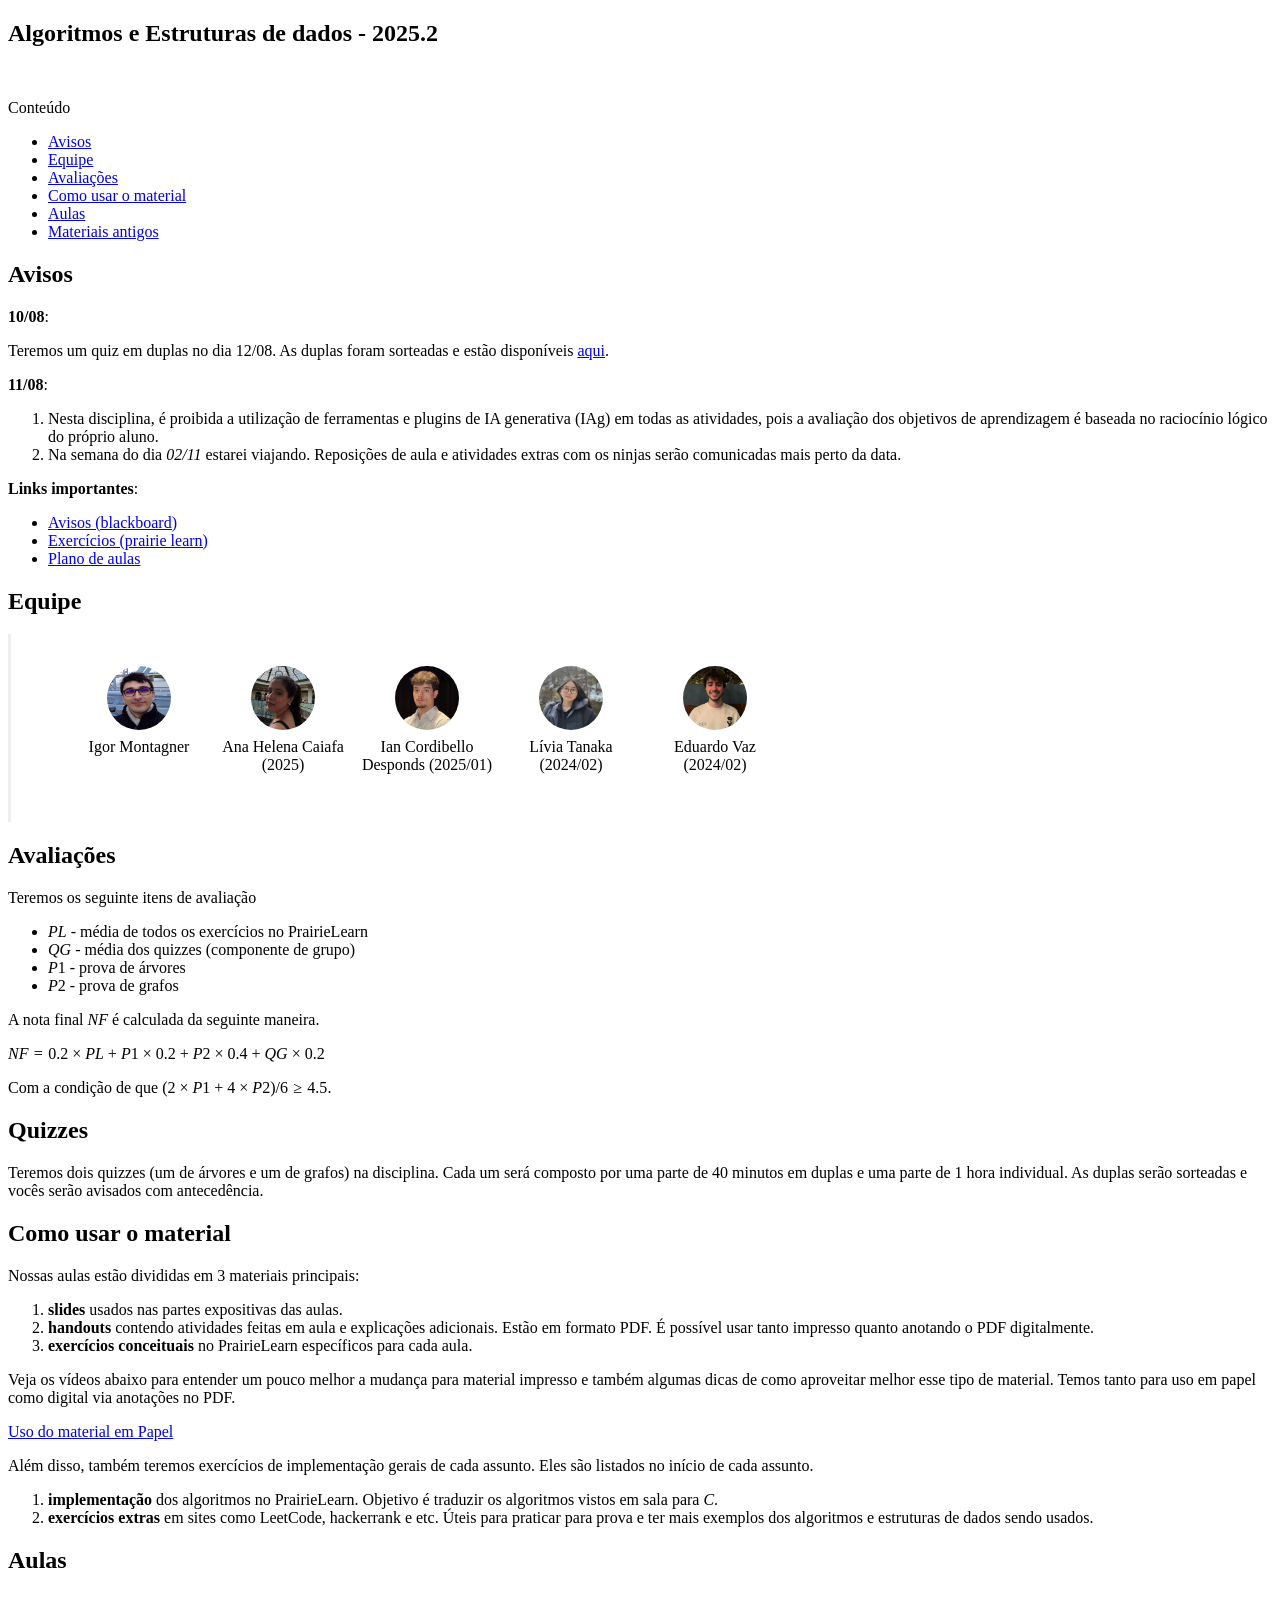
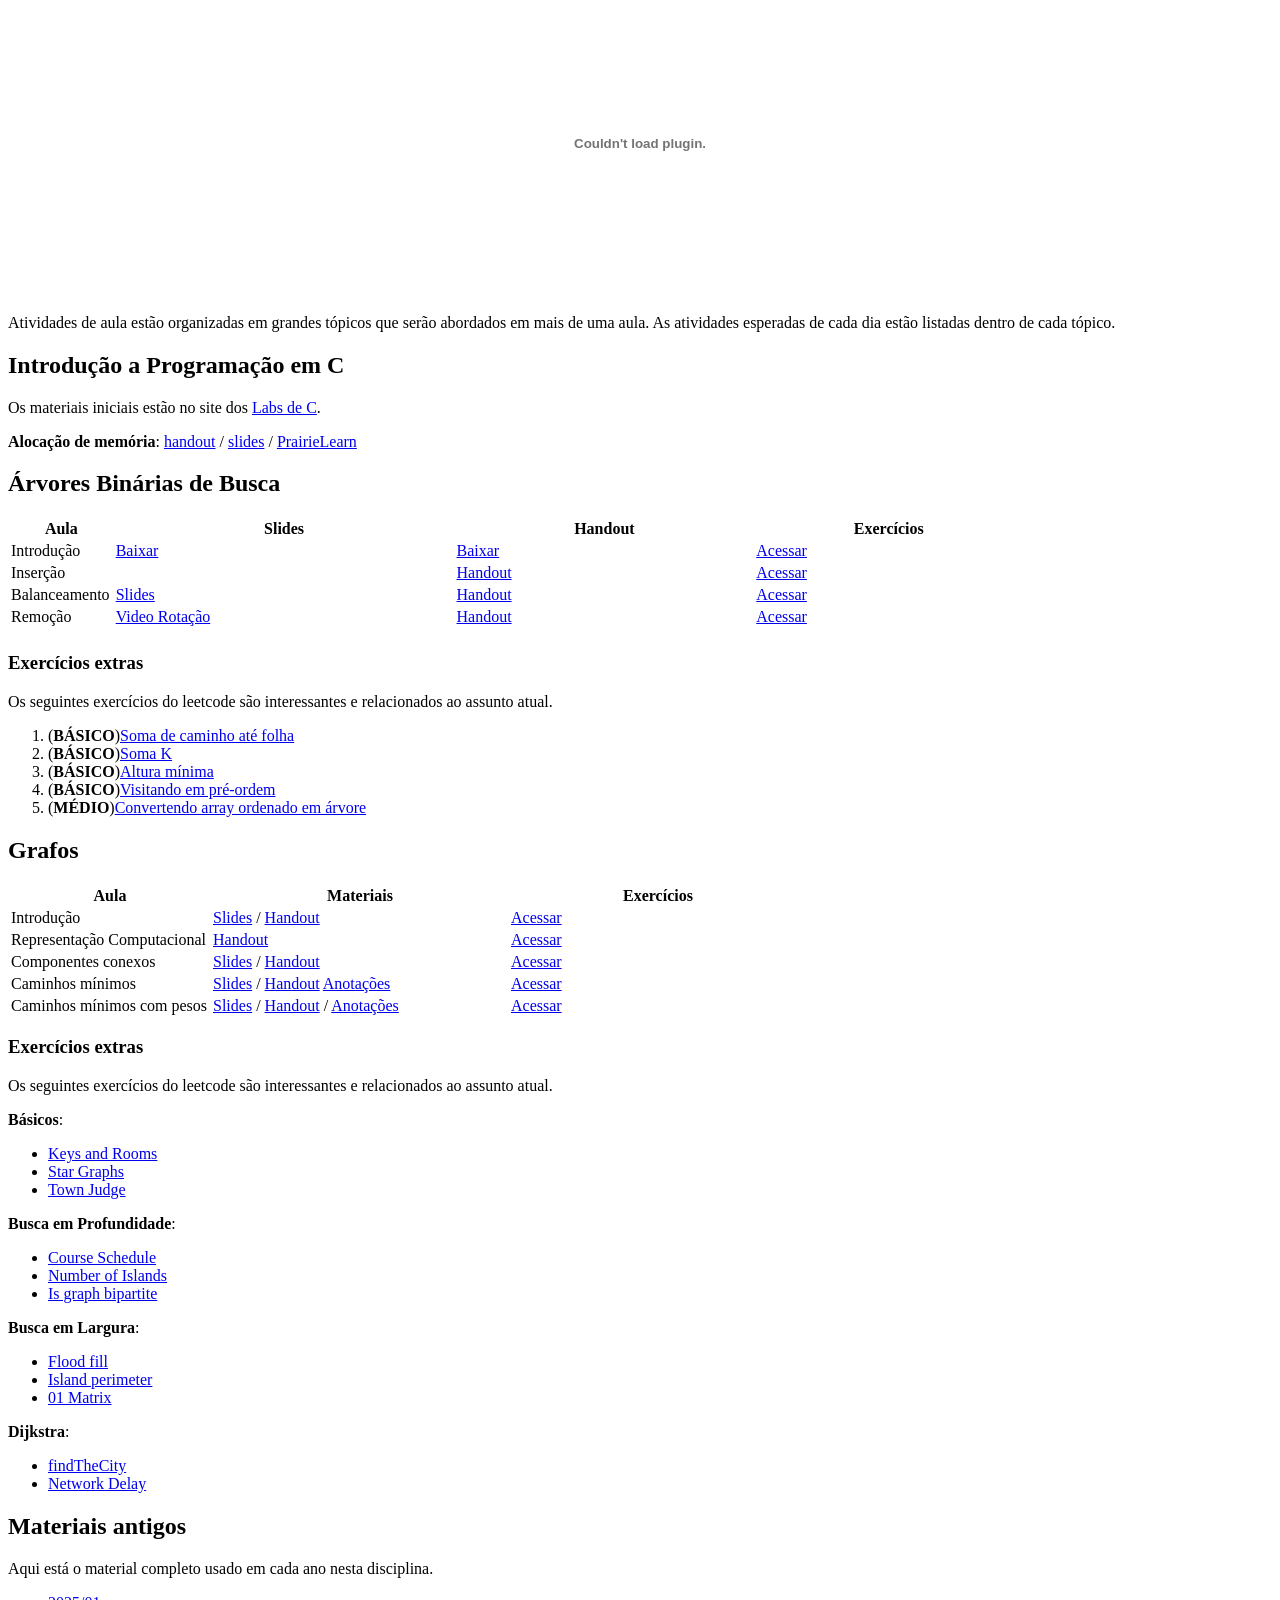
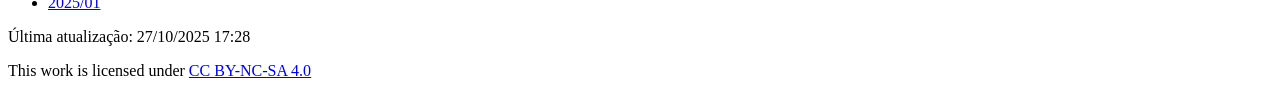
==== docs/index.html @ 576795d2 "add anotado" ====
<!DOCTYPE html>
<html class="has-navbar-fixed-top">
  <head>
    <meta charset="utf-8">
    <meta name="viewport" content="width=device-width, initial-scale=1">
    <title>Algoritmos e Estruturas de dados - 2025.2</title>
    <link rel="stylesheet" href="https://cdn.jsdelivr.net/npm/bulma@1.0.2/css/bulma.min.css">
    <link rel="stylesheet" href="https://cdnjs.cloudflare.com/ajax/libs/font-awesome/6.7.1/css/all.min.css" integrity="sha512-5Hs3dF2AEPkpNAR7UiOHba+lRSJNeM2ECkwxUIxC1Q/FLycGTbNapWXB4tP889k5T5Ju8fs4b1P5z/iB4nMfSQ==" crossorigin="anonymous" referrerpolicy="no-referrer" />
    <link rel="stylesheet" href="css/styles.css">

    <script>
      document.addEventListener('DOMContentLoaded', (ev) => {
        document.querySelectorAll("aside.menu ul").forEach( (el) => {
          el.classList.add("menu-list");
        });
      });
    </script>
  </head>
  <body>
  <nav class="navbar is-fixed-top">
    <div class="navbar-brand">
      <h1 class="title navbar-item">
        Algoritmos e Estruturas de dados - 2025.2
      </h1>
    </div>
  </nav>
  <section class="section is-desktop">
      <div class="columns">
        <aside class="menu">
          <p class="menu-label">Conteúdo</p>
          <ul>
          <li><a href="#avisos" id="toc-avisos">Avisos</a></li>
          <li><a href="#equipe" id="toc-equipe">Equipe</a></li>
          <li><a href="#avaliações"
          id="toc-avaliações">Avaliações</a></li>
          <li><a href="#como-usar-o-material"
          id="toc-como-usar-o-material">Como usar o material</a></li>
          <li><a href="#aulas" id="toc-aulas">Aulas</a></li>
          <li><a href="#materiais-antigos"
          id="toc-materiais-antigos">Materiais antigos</a></li>
          </ul>
        </aside>
        <div class="content">      
          <h1 id="avisos">Avisos</h1>
          <p><strong>10/08</strong>:</p>
          <p>Teremos um quiz em duplas no dia 12/08. As duplas foram
          sorteadas e estão disponíveis <a
          href="grupos-quiz1.csv">aqui</a>.</p>
          <p><strong>11/08</strong>:</p>
          <ol type="1">
          <li>Nesta disciplina, é proibida a utilização de ferramentas e
          plugins de IA generativa (IAg) em todas as atividades, pois a
          avaliação dos objetivos de aprendizagem é baseada no
          raciocínio lógico do próprio aluno.</li>
          <li>Na semana do dia <em>02/11</em> estarei viajando.
          Reposições de aula e atividades extras com os ninjas serão
          comunicadas mais perto da data.</li>
          </ol>
          <p><strong>Links importantes</strong>:</p>
          <ul>
          <li><a
          href="https://insper.blackboard.com/ultra/courses/_49672_1/announcements">Avisos
          (blackboard)</a></li>
          <li><a
          href="https://us.prairielearn.com/pl/course_instance/188746">Exercícios
          (prairie learn)</a></li>
          <li><a href="./plano-de-aulas.xlsx">Plano de aulas</a></li>
          </ul>
          <h1 id="equipe">Equipe</h1>
          <div class="equipe">
          <ul>
          <li><img src="css/igor.png" /> Igor Montagner</li>
          <li><img src="css/ana-helena.jpeg" alt="Ana" /> Ana Helena
          Caiafa (2025)</li>
          <li><img src="css/ian.jpeg" /> Ian Cordibello Desponds
          (2025/01)</li>
          <li><img src="css/livia.jpg" /> Lívia Tanaka (2024/02)</li>
          <li><img src="css/vaz.jpg" /> Eduardo Vaz (2024/02)</li>
          </ul>
          </div>
          <h1 id="avaliações">Avaliações</h1>
          <p>Teremos os seguinte itens de avaliação</p>
          <ul>
          <li><span class="math inline"><em>P</em><em>L</em></span> -
          média de todos os exercícios no PrairieLearn</li>
          <li><span class="math inline"><em>Q</em><em>G</em></span> -
          média dos quizzes (componente de grupo)</li>
          <li><span class="math inline"><em>P</em>1</span> - prova de
          árvores</li>
          <li><span class="math inline"><em>P</em>2</span> - prova de
          grafos</li>
          </ul>
          <p>A nota final <span
          class="math inline"><em>N</em><em>F</em></span> é calculada da
          seguinte maneira.</p>
          <p><span
          class="math display"><em>N</em><em>F</em> = 0.2 × <em>P</em><em>L</em> + <em>P</em>1 × 0.2 + <em>P</em>2 × 0.4 + <em>Q</em><em>G</em> × 0.2</span></p>
          <p>Com a condição de que <span
          class="math inline">(2 × <em>P</em>1 + 4 × <em>P</em>2)/6 ≥ 4.5</span>.</p>
          <h2 id="quizzes">Quizzes</h2>
          <p>Teremos dois quizzes (um de árvores e um de grafos) na
          disciplina. Cada um será composto por uma parte de 40 minutos
          em duplas e uma parte de 1 hora individual. As duplas serão
          sorteadas e vocês serão avisados com antecedência.</p>
          <h1 id="como-usar-o-material">Como usar o material</h1>
          <p>Nossas aulas estão divididas em 3 materiais principais:</p>
          <ol type="1">
          <li><strong>slides</strong> usados nas partes expositivas das
          aulas.</li>
          <li><strong>handouts</strong> contendo atividades feitas em
          aula e explicações adicionais. Estão em formato PDF. É
          possível usar tanto impresso quanto anotando o PDF
          digitalmente.</li>
          <li><strong>exercícios conceituais</strong> no PrairieLearn
          específicos para cada aula.</li>
          </ol>
          <p>Veja os vídeos abaixo para entender um pouco melhor a
          mudança para material impresso e também algumas dicas de como
          aproveitar melhor esse tipo de material. Temos tanto para uso
          em papel como digital via anotações no PDF.</p>
          <p><a class="button" href="https://youtu.be/8eoDvbbxYhE">Uso
          do material em Papel</a>
          <!-- <a class="button" href="#">Uso do material em PDF</a> --></p>
          <p>Além disso, também teremos exercícios de implementação
          gerais de cada assunto. Eles são listados no início de cada
          assunto.</p>
          <ol type="1">
          <li><strong>implementação</strong> dos algoritmos no
          PrairieLearn. Objetivo é traduzir os algoritmos vistos em sala
          para <em>C</em>.</li>
          <li><strong>exercícios extras</strong> em sites como LeetCode,
          hackerrank e etc. Úteis para praticar para prova e ter mais
          exemplos dos algoritmos e estruturas de dados sendo
          usados.</li>
          </ol>
          <h1 id="aulas">Aulas</h1>
          <center>
          <object data="slides-inicio.pdf" width="400" height="300">
          </object>
          </center>
          <p>Atividades de aula estão organizadas em grandes tópicos que
          serão abordados em mais de uma aula. As atividades esperadas
          de cada dia estão listadas dentro de cada tópico.</p>
          <h2 id="introdução-a-programação-em-c">Introdução a
          Programação em C</h2>
          <p>Os materiais iniciais estão no site dos <a
          href="https://insper.github.io/Labs-de-C">Labs de C</a>.</p>
          <p><strong>Alocação de memória</strong>: <a
          href="01-c/handout.pdf">handout</a> / <a
          href="01-c/slides.pdf">slides</a> / <a
          href="https://us.prairielearn.com/pl/course_instance/188746/assessment/2569803">PrairieLearn</a></p>
          <h2 id="árvores-binárias-de-busca">Árvores Binárias de
          Busca</h2>
          <table>
          <colgroup>
          <col style="width: 10%" />
          <col style="width: 33%" />
          <col style="width: 29%" />
          <col style="width: 26%" />
          </colgroup>
          <thead>
          <tr>
          <th>Aula</th>
          <th>Slides</th>
          <th>Handout</th>
          <th>Exercícios</th>
          </tr>
          </thead>
          <tbody>
          <tr>
          <td>Introdução</td>
          <td><a href="02-abb-intro/slides-intro.pdf">Baixar</a></td>
          <td><a href="02-abb-intro/handout-intro.pdf">Baixar</a></td>
          <td><a
          href="https://us.prairielearn.com/pl/course_instance/188746/assessment/2569795">Acessar</a></td>
          </tr>
          <tr>
          <td>Inserção</td>
          <td></td>
          <td><a href="03-abb-insere/handout.pdf">Handout</a></td>
          <td><a
          href="https://us.prairielearn.com/pl/course_instance/188746/assessment/2569794">Acessar</a></td>
          </tr>
          <tr>
          <td>Balanceamento</td>
          <td><a href="04-abb-balance/slides.pdf">Slides</a></td>
          <td><a href="04-abb-balance/handout.pdf">Handout</a></td>
          <td><a
          href="https://us.prairielearn.com/pl/course_instance/188746/assessment/2569793">Acessar</a></td>
          </tr>
          <tr>
          <td>Remoção</td>
          <td><a href="https://youtu.be/YzSuUj54Mo0">Video
          Rotação</a></td>
          <td><a href="05-abb-remove/handout.pdf">Handout</a></td>
          <td><a
          href="https://us.prairielearn.com/pl/course_instance/188746/assessment/2569796">Acessar</a></td>
          </tr>
          <tr>
          <td></td>
          <td></td>
          <td></td>
          <td></td>
          </tr>
          </tbody>
          </table>
          <h3 id="exercícios-extras">Exercícios extras</h3>
          <p>Os seguintes exercícios do leetcode são interessantes e
          relacionados ao assunto atual.</p>
          <ol type="1">
          <li>(<strong>BÁSICO</strong>)<a
          href="https://leetcode.com/problems/path-sum/">Soma de caminho
          até folha</a></li>
          <li>(<strong>BÁSICO</strong>)<a
          href="https://leetcode.com/problems/two-sum-iv-input-is-a-bst/">Soma
          K</a></li>
          <li>(<strong>BÁSICO</strong>)<a
          href="https://leetcode.com/problems/minimum-depth-of-binary-tree/">Altura
          mínima</a></li>
          <li>(<strong>BÁSICO</strong>)<a
          href="https://www.hackerrank.com/contests/2014-icpc-north-central-regional-north-america-practice/challenges/preorder-traversals">Visitando
          em pré-ordem</a></li>
          <li>(<strong>MÉDIO</strong>)<a
          href="https://leetcode.com/problems/convert-sorted-array-to-binary-search-tree/">Convertendo
          array ordenado em árvore</a></li>
          </ol>
          <h2 id="grafos">Grafos</h2>
          <table>
          <colgroup>
          <col style="width: 25%" />
          <col style="width: 37%" />
          <col style="width: 37%" />
          </colgroup>
          <thead>
          <tr>
          <th>Aula</th>
          <th>Materiais</th>
          <th>Exercícios</th>
          </tr>
          </thead>
          <tbody>
          <tr>
          <td>Introdução</td>
          <td><a href="06-grafos-intro/slides.pdf">Slides</a> / <a
          href="06-grafos-intro/handout.pdf">Handout</a></td>
          <td><a
          href="https://us.prairielearn.com/pl/course_instance/188746/assessment/2569799">Acessar</a></td>
          </tr>
          <tr>
          <td>Representação Computacional</td>
          <td><a
          href="06-grafos-intro/handout-repr-computacional.pdf">Handout</a></td>
          <td><a
          href="https://us.prairielearn.com/pl/course_instance/188746/assessment/2592464">Acessar</a></td>
          </tr>
          <tr>
          <td>Componentes conexos</td>
          <td><a href="07-dfs/slides.pdf">Slides</a> / <a
          href="07-dfs/handout.pdf">Handout</a></td>
          <td><a
          href="https://us.prairielearn.com/pl/course_instance/188746/assessment/2569801">Acessar</a></td>
          </tr>
          <tr>
          <td>Caminhos mínimos</td>
          <td><a href="08-bfs/slides.pdf">Slides</a> / <a
          href="08-bfs/handout.pdf">Handout</a> <a
          href="08-bfs/handout-anotado.pdf">Anotações</a></td>
          <td><a
          href="https://us.prairielearn.com/pl/course_instance/188746/assessment/2569800">Acessar</a></td>
          </tr>
          <tr>
          <td>Caminhos mínimos com pesos</td>
          <td><a href="09-dijkstra/slides.pdf">Slides</a> / <a
          href="09-dijkstra/handout.pdf">Handout</a> / <a
          href="09-dijkstra/handout-anotado.pdf">Anotações</a></td>
          <td><a
          href="https://us.prairielearn.com/pl/course_instance/188746/assessment/2569802">Acessar</a></td>
          </tr>
          </tbody>
          </table>
          <h3 id="exercícios-extras-1">Exercícios extras</h3>
          <p>Os seguintes exercícios do leetcode são interessantes e
          relacionados ao assunto atual.</p>
          <p><strong>Básicos</strong>:</p>
          <ul>
          <li><a
          href="https://leetcode.com/problems/keys-and-rooms/">Keys and
          Rooms</a></li>
          <li><a
          href="https://leetcode.com/problems/find-center-of-star-graph/">Star
          Graphs</a></li>
          <li><a
          href="https://leetcode.com/problems/find-the-town-judge/">Town
          Judge</a></li>
          </ul>
          <p><strong>Busca em Profundidade</strong>:</p>
          <ul>
          <li><a
          href="https://leetcode.com/problems/course-schedule/description/">Course
          Schedule</a></li>
          <li><a
          href="https://leetcode.com/problems/number-of-islands/description/">Number
          of Islands</a></li>
          <li><a
          href="https://leetcode.com/problems/is-graph-bipartite/description/">Is
          graph bipartite</a></li>
          </ul>
          <p><strong>Busca em Largura</strong>:</p>
          <ul>
          <li><a
          href="https://leetcode.com/problems/flood-fill/description/">Flood
          fill</a></li>
          <li><a
          href="https://leetcode.com/problems/island-perimeter/description/">Island
          perimeter</a></li>
          <li><a
          href="https://leetcode.com/problems/01-matrix/description/">01
          Matrix</a></li>
          </ul>
          <p><strong>Dijkstra</strong>:</p>
          <ul>
          <li><a
          href="https://leetcode.com/problems/find-the-city-with-the-smallest-number-of-neighbors-at-a-threshold-distance/description/">findTheCity</a></li>
          <li><a
          href="https://leetcode.com/problems/network-delay-time/description/">Network
          Delay</a></li>
          </ul>
          <h1 id="materiais-antigos">Materiais antigos</h1>
          <p>Aqui está o material completo usado em cada ano nesta
          disciplina.</p>
          <ul>
          <li><a href="old/2025-1.zip">2025/01</a></li>
          </ul>
        </div>
      </div>
  </section>

<section class="footer">
  <div class="container is-max-tablet">

    <p class="block">Última atualização: 27/10/2025 17:28</p>

    <p xmlns:cc="http://creativecommons.org/ns#" >This work is licensed under <a href="https://creativecommons.org/licenses/by-nc-sa/4.0/?ref=chooser-v1" target="_blank" rel="license noopener noreferrer" style="display:inline-block;">CC BY-NC-SA 4.0<img style="height:22px!important;margin-left:3px;vertical-align:text-bottom;" src="https://mirrors.creativecommons.org/presskit/icons/cc.svg?ref=chooser-v1" alt=""><img style="height:22px!important;margin-left:3px;vertical-align:text-bottom;" src="https://mirrors.creativecommons.org/presskit/icons/by.svg?ref=chooser-v1" alt=""><img style="height:22px!important;margin-left:3px;vertical-align:text-bottom;" src="https://mirrors.creativecommons.org/presskit/icons/nc.svg?ref=chooser-v1" alt=""><img style="height:22px!important;margin-left:3px;vertical-align:text-bottom;" src="https://mirrors.creativecommons.org/presskit/icons/sa.svg?ref=chooser-v1" alt=""></a></p>

  </div>
  </section>
  </body>
</html>
---- docs/css/styles.css ----
aside.menu {
  min-width: 10em;
  padding-top: 1em;
}

div.equipe {
  padding: 1em;
  color: var(--bulma-info-bold);
  border-left-style: outset;
  border-left-color: var(--bulma-info);
  background-color: rgba(var(--bulma-info-rgb), 0.1);

  margin-bottom: 0.5em;
}


div.equipe ul {
    display: flex;
    flex-direction: row;
    flex-wrap: wrap;
    margin-left: 0;
    align-items: flex-start;
}

div.equipe ul li {
    display: flex;
    flex-direction: column;
    width: 9em;
    text-align: center;
    margin-bottom: 1em;
}

div.equipe ul li em, div.equipe ul li strong {
    display: block;
    font-style: normal;
    font-weight: normal;
    line-height: 120%;
}

div.equipe ul li img {
    border-radius: 2em;
    border: 1px black;
    max-height: 4em;
    margin-bottom: 0.5em;
    align-self: center;
    aspect-ratio: 1;
}
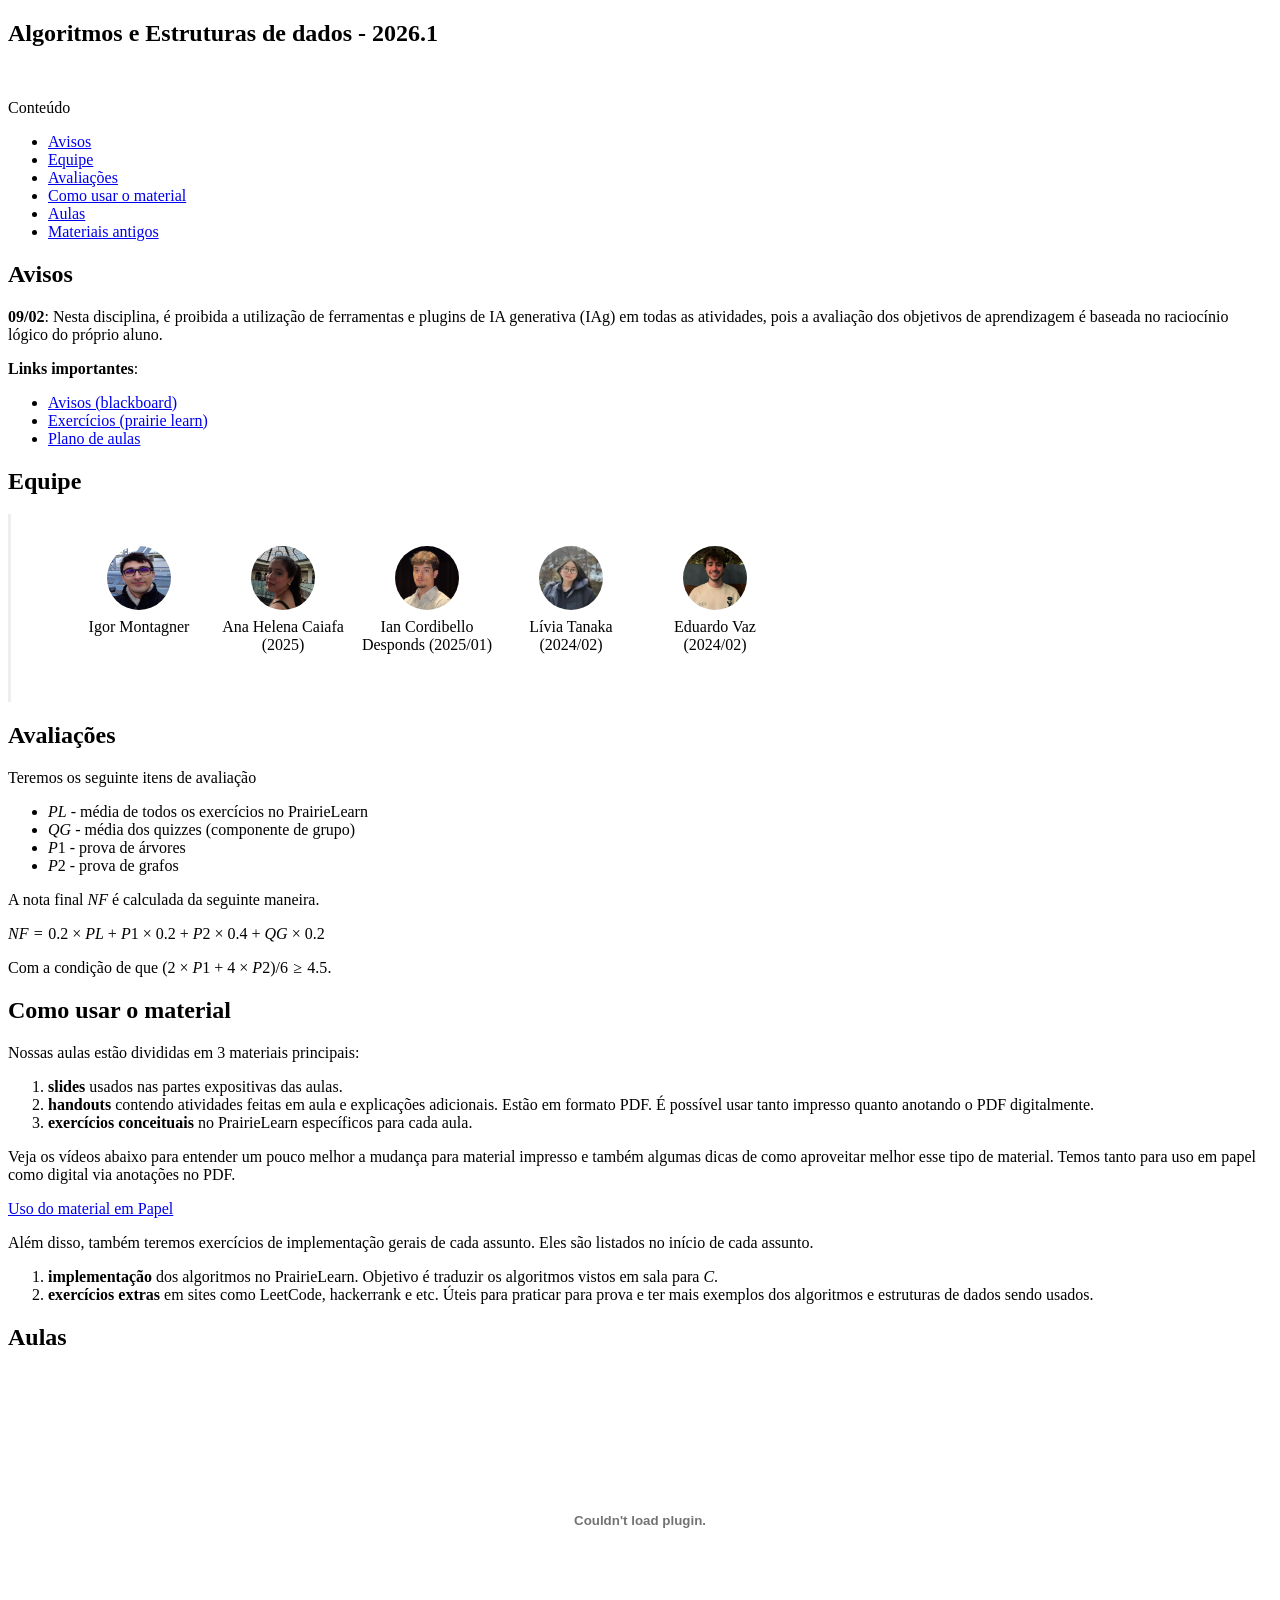
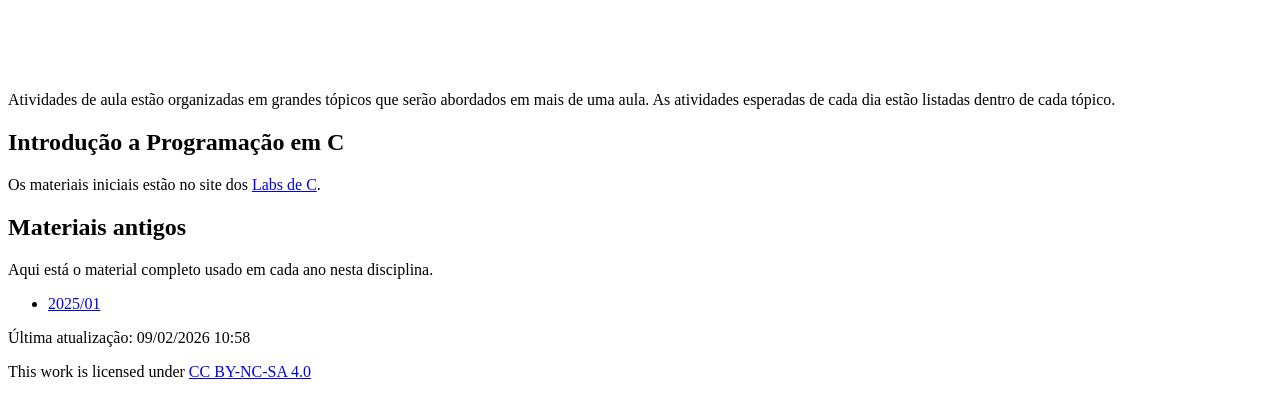
==== commit ab7e2a26: "atualização início 2026" ====
--- a/docs/index.html
+++ b/docs/index.html
@@ -3,7 +3,7 @@
   <head>
     <meta charset="utf-8">
     <meta name="viewport" content="width=device-width, initial-scale=1">
-    <title>Algoritmos e Estruturas de dados - 2025.2</title>
+    <title>Algoritmos e Estruturas de dados - 2026.1</title>
     <link rel="stylesheet" href="https://cdn.jsdelivr.net/npm/bulma@1.0.2/css/bulma.min.css">
     <link rel="stylesheet" href="https://cdnjs.cloudflare.com/ajax/libs/font-awesome/6.7.1/css/all.min.css" integrity="sha512-5Hs3dF2AEPkpNAR7UiOHba+lRSJNeM2ECkwxUIxC1Q/FLycGTbNapWXB4tP889k5T5Ju8fs4b1P5z/iB4nMfSQ==" crossorigin="anonymous" referrerpolicy="no-referrer" />
     <link rel="stylesheet" href="css/styles.css">
@@ -20,7 +20,7 @@
   <nav class="navbar is-fixed-top">
     <div class="navbar-brand">
       <h1 class="title navbar-item">
-        Algoritmos e Estruturas de dados - 2025.2
+        Algoritmos e Estruturas de dados - 2026.1
       </h1>
     </div>
   </nav>
@@ -42,28 +42,17 @@
         </aside>
         <div class="content">      
           <h1 id="avisos">Avisos</h1>
-          <p><strong>10/08</strong>:</p>
-          <p>Teremos um quiz em duplas no dia 12/08. As duplas foram
-          sorteadas e estão disponíveis <a
-          href="grupos-quiz1.csv">aqui</a>.</p>
-          <p><strong>11/08</strong>:</p>
-          <ol type="1">
-          <li>Nesta disciplina, é proibida a utilização de ferramentas e
-          plugins de IA generativa (IAg) em todas as atividades, pois a
-          avaliação dos objetivos de aprendizagem é baseada no
-          raciocínio lógico do próprio aluno.</li>
-          <li>Na semana do dia <em>02/11</em> estarei viajando.
-          Reposições de aula e atividades extras com os ninjas serão
-          comunicadas mais perto da data.</li>
-          </ol>
+          <p><strong>09/02</strong>: Nesta disciplina, é proibida a
+          utilização de ferramentas e plugins de IA generativa (IAg) em
+          todas as atividades, pois a avaliação dos objetivos de
+          aprendizagem é baseada no raciocínio lógico do próprio
+          aluno.</p>
           <p><strong>Links importantes</strong>:</p>
           <ul>
           <li><a
-          href="https://insper.blackboard.com/ultra/courses/_49672_1/announcements">Avisos
+          href="https://insper.blackboard.com/ultra/courses/_52846_1/announcements">Avisos
           (blackboard)</a></li>
-          <li><a
-          href="https://us.prairielearn.com/pl/course_instance/188746">Exercícios
-          (prairie learn)</a></li>
+          <li><a href="#">Exercícios (prairie learn)</a></li>
           <li><a href="./plano-de-aulas.xlsx">Plano de aulas</a></li>
           </ul>
           <h1 id="equipe">Equipe</h1>
@@ -97,11 +86,6 @@
           class="math display"><em>N</em><em>F</em> = 0.2 × <em>P</em><em>L</em> + <em>P</em>1 × 0.2 + <em>P</em>2 × 0.4 + <em>Q</em><em>G</em> × 0.2</span></p>
           <p>Com a condição de que <span
           class="math inline">(2 × <em>P</em>1 + 4 × <em>P</em>2)/6 ≥ 4.5</span>.</p>
-          <h2 id="quizzes">Quizzes</h2>
-          <p>Teremos dois quizzes (um de árvores e um de grafos) na
-          disciplina. Cada um será composto por uma parte de 40 minutos
-          em duplas e uma parte de 1 hora individual. As duplas serão
-          sorteadas e vocês serão avisados com antecedência.</p>
           <h1 id="como-usar-o-material">Como usar o material</h1>
           <p>Nossas aulas estão divididas em 3 materiais principais:</p>
           <ol type="1">
@@ -145,186 +129,80 @@
           Programação em C</h2>
           <p>Os materiais iniciais estão no site dos <a
           href="https://insper.github.io/Labs-de-C">Labs de C</a>.</p>
-          <p><strong>Alocação de memória</strong>: <a
-          href="01-c/handout.pdf">handout</a> / <a
-          href="01-c/slides.pdf">slides</a> / <a
-          href="https://us.prairielearn.com/pl/course_instance/188746/assessment/2569803">PrairieLearn</a></p>
-          <h2 id="árvores-binárias-de-busca">Árvores Binárias de
-          Busca</h2>
-          <table>
-          <colgroup>
-          <col style="width: 10%" />
-          <col style="width: 33%" />
-          <col style="width: 29%" />
-          <col style="width: 26%" />
-          </colgroup>
-          <thead>
-          <tr>
-          <th>Aula</th>
-          <th>Slides</th>
-          <th>Handout</th>
-          <th>Exercícios</th>
-          </tr>
-          </thead>
-          <tbody>
-          <tr>
-          <td>Introdução</td>
-          <td><a href="02-abb-intro/slides-intro.pdf">Baixar</a></td>
-          <td><a href="02-abb-intro/handout-intro.pdf">Baixar</a></td>
-          <td><a
-          href="https://us.prairielearn.com/pl/course_instance/188746/assessment/2569795">Acessar</a></td>
-          </tr>
-          <tr>
-          <td>Inserção</td>
-          <td></td>
-          <td><a href="03-abb-insere/handout.pdf">Handout</a></td>
-          <td><a
-          href="https://us.prairielearn.com/pl/course_instance/188746/assessment/2569794">Acessar</a></td>
-          </tr>
-          <tr>
-          <td>Balanceamento</td>
-          <td><a href="04-abb-balance/slides.pdf">Slides</a></td>
-          <td><a href="04-abb-balance/handout.pdf">Handout</a></td>
-          <td><a
-          href="https://us.prairielearn.com/pl/course_instance/188746/assessment/2569793">Acessar</a></td>
-          </tr>
-          <tr>
-          <td>Remoção</td>
-          <td><a href="https://youtu.be/YzSuUj54Mo0">Video
-          Rotação</a></td>
-          <td><a href="05-abb-remove/handout.pdf">Handout</a></td>
-          <td><a
-          href="https://us.prairielearn.com/pl/course_instance/188746/assessment/2569796">Acessar</a></td>
-          </tr>
-          <tr>
-          <td></td>
-          <td></td>
-          <td></td>
-          <td></td>
-          </tr>
-          </tbody>
-          </table>
-          <h3 id="exercícios-extras">Exercícios extras</h3>
-          <p>Os seguintes exercícios do leetcode são interessantes e
-          relacionados ao assunto atual.</p>
-          <ol type="1">
-          <li>(<strong>BÁSICO</strong>)<a
-          href="https://leetcode.com/problems/path-sum/">Soma de caminho
-          até folha</a></li>
-          <li>(<strong>BÁSICO</strong>)<a
-          href="https://leetcode.com/problems/two-sum-iv-input-is-a-bst/">Soma
-          K</a></li>
-          <li>(<strong>BÁSICO</strong>)<a
-          href="https://leetcode.com/problems/minimum-depth-of-binary-tree/">Altura
-          mínima</a></li>
-          <li>(<strong>BÁSICO</strong>)<a
-          href="https://www.hackerrank.com/contests/2014-icpc-north-central-regional-north-america-practice/challenges/preorder-traversals">Visitando
-          em pré-ordem</a></li>
-          <li>(<strong>MÉDIO</strong>)<a
-          href="https://leetcode.com/problems/convert-sorted-array-to-binary-search-tree/">Convertendo
-          array ordenado em árvore</a></li>
-          </ol>
-          <h2 id="grafos">Grafos</h2>
-          <table>
-          <colgroup>
-          <col style="width: 25%" />
-          <col style="width: 37%" />
-          <col style="width: 37%" />
-          </colgroup>
-          <thead>
-          <tr>
-          <th>Aula</th>
-          <th>Materiais</th>
-          <th>Exercícios</th>
-          </tr>
-          </thead>
-          <tbody>
-          <tr>
-          <td>Introdução</td>
-          <td><a href="06-grafos-intro/slides.pdf">Slides</a> / <a
-          href="06-grafos-intro/handout.pdf">Handout</a></td>
-          <td><a
-          href="https://us.prairielearn.com/pl/course_instance/188746/assessment/2569799">Acessar</a></td>
-          </tr>
-          <tr>
-          <td>Representação Computacional</td>
-          <td><a
-          href="06-grafos-intro/handout-repr-computacional.pdf">Handout</a></td>
-          <td><a
-          href="https://us.prairielearn.com/pl/course_instance/188746/assessment/2592464">Acessar</a></td>
-          </tr>
-          <tr>
-          <td>Componentes conexos</td>
-          <td><a href="07-dfs/slides.pdf">Slides</a> / <a
-          href="07-dfs/handout.pdf">Handout</a></td>
-          <td><a
-          href="https://us.prairielearn.com/pl/course_instance/188746/assessment/2569801">Acessar</a></td>
-          </tr>
-          <tr>
-          <td>Caminhos mínimos</td>
-          <td><a href="08-bfs/slides.pdf">Slides</a> / <a
-          href="08-bfs/handout.pdf">Handout</a> <a
-          href="08-bfs/handout-anotado.pdf">Anotações</a></td>
-          <td><a
-          href="https://us.prairielearn.com/pl/course_instance/188746/assessment/2569800">Acessar</a></td>
-          </tr>
-          <tr>
-          <td>Caminhos mínimos com pesos</td>
-          <td><a href="09-dijkstra/slides.pdf">Slides</a> / <a
-          href="09-dijkstra/handout.pdf">Handout</a> / <a
-          href="09-dijkstra/handout-anotado.pdf">Anotações</a></td>
-          <td><a
-          href="https://us.prairielearn.com/pl/course_instance/188746/assessment/2569802">Acessar</a></td>
-          </tr>
-          </tbody>
-          </table>
-          <h3 id="exercícios-extras-1">Exercícios extras</h3>
-          <p>Os seguintes exercícios do leetcode são interessantes e
-          relacionados ao assunto atual.</p>
-          <p><strong>Básicos</strong>:</p>
-          <ul>
-          <li><a
-          href="https://leetcode.com/problems/keys-and-rooms/">Keys and
-          Rooms</a></li>
-          <li><a
-          href="https://leetcode.com/problems/find-center-of-star-graph/">Star
-          Graphs</a></li>
-          <li><a
-          href="https://leetcode.com/problems/find-the-town-judge/">Town
-          Judge</a></li>
-          </ul>
-          <p><strong>Busca em Profundidade</strong>:</p>
-          <ul>
-          <li><a
-          href="https://leetcode.com/problems/course-schedule/description/">Course
-          Schedule</a></li>
-          <li><a
-          href="https://leetcode.com/problems/number-of-islands/description/">Number
-          of Islands</a></li>
-          <li><a
-          href="https://leetcode.com/problems/is-graph-bipartite/description/">Is
-          graph bipartite</a></li>
-          </ul>
-          <p><strong>Busca em Largura</strong>:</p>
-          <ul>
-          <li><a
-          href="https://leetcode.com/problems/flood-fill/description/">Flood
-          fill</a></li>
-          <li><a
-          href="https://leetcode.com/problems/island-perimeter/description/">Island
-          perimeter</a></li>
-          <li><a
-          href="https://leetcode.com/problems/01-matrix/description/">01
-          Matrix</a></li>
-          </ul>
-          <p><strong>Dijkstra</strong>:</p>
-          <ul>
-          <li><a
-          href="https://leetcode.com/problems/find-the-city-with-the-smallest-number-of-neighbors-at-a-threshold-distance/description/">findTheCity</a></li>
-          <li><a
-          href="https://leetcode.com/problems/network-delay-time/description/">Network
-          Delay</a></li>
-          </ul>
+          <!-- **Alocação de memória**: [handout](01-c/handout.pdf) / [slides](01-c/slides.pdf) / [PrairieLearn][pl-malloc] -->
+          <!---->
+          <!-- [pl-malloc]: https://us.prairielearn.com/pl/course_instance/188746/assessment/2569803 -->
+          <!---->
+          <!-- ## Árvores Binárias de Busca -->
+          <!---->
+          <!-- | Aula          | Slides                                        | Handout                                  | Exercícios                          | -->
+          <!-- |---------------|-----------------------------------------------|------------------------------------------|-------------------------------------| -->
+          <!-- | Introdução    | [Baixar](02-abb-intro/slides-intro.pdf)       | [Baixar](02-abb-intro/handout-intro.pdf) | [Acessar][exercicios-intro-abb]     | -->
+          <!-- | Inserção      |                                               | [Handout](03-abb-insere/handout.pdf)     | [Acessar][exercicios-insere-abb]    | -->
+          <!-- | Balanceamento | [Slides](04-abb-balance/slides.pdf)           | [Handout](04-abb-balance/handout.pdf)    | [Acessar][exercicios-balanceia-abb] | -->
+          <!-- | Remoção       | [Video Rotação](https://youtu.be/YzSuUj54Mo0) | [Handout](05-abb-remove/handout.pdf)     | [Acessar][exercicios-remove-abb]    | -->
+          <!-- |               |                                               |                                          |                                     | -->
+          <!---->
+          <!-- [exercicios-intro-abb]: https://us.prairielearn.com/pl/course_instance/188746/assessment/2569795 -->
+          <!-- [exercicios-insere-abb]: https://us.prairielearn.com/pl/course_instance/188746/assessment/2569794 -->
+          <!-- [exercicios-balanceia-abb]: https://us.prairielearn.com/pl/course_instance/188746/assessment/2569793 -->
+          <!-- [exercicios-remove-abb]: https://us.prairielearn.com/pl/course_instance/188746/assessment/2569796 -->
+          <!---->
+          <!---->
+          <!-- ### Exercícios extras -->
+          <!---->
+          <!-- Os seguintes exercícios do leetcode são interessantes e relacionados ao assunto atual. -->
+          <!---->
+          <!-- 1. (**BÁSICO**)[Soma de caminho até folha](https://leetcode.com/problems/path-sum/) -->
+          <!-- 2. (**BÁSICO**)[Soma K](https://leetcode.com/problems/two-sum-iv-input-is-a-bst/) -->
+          <!-- 3. (**BÁSICO**)[Altura mínima](https://leetcode.com/problems/minimum-depth-of-binary-tree/) -->
+          <!-- 4. (**BÁSICO**)[Visitando em pré-ordem](https://www.hackerrank.com/contests/2014-icpc-north-central-regional-north-america-practice/challenges/preorder-traversals) -->
+          <!-- 5. (**MÉDIO**)[Convertendo array ordenado em árvore](https://leetcode.com/problems/convert-sorted-array-to-binary-search-tree/) -->
+          <!---->
+          <!---->
+          <!-- ## Grafos -->
+          <!---->
+          <!---->
+          <!-- | Aula                                | Materiais                                                                         | Exercícios                                             | -->
+          <!-- | --                                  | ---                                                                               | ---                                                    | -->
+          <!-- | Introdução                          | [Slides](06-grafos-intro/slides.pdf) / [Handout](06-grafos-intro/handout.pdf)     | [Acessar][exercicios-grafos-basicos]                   | -->
+          <!-- | Representação Computacional         | [Handout](06-grafos-intro/handout-repr-computacional.pdf)                         | [Acessar][exercicios-grafos-repr]                      | -->
+          <!-- | Componentes conexos                 | [Slides](07-dfs/slides.pdf) / [Handout](07-dfs/handout.pdf)                       | [Acessar][exercicios-grafos-dfs]                       | -->
+          <!-- | Caminhos mínimos                    | [Slides](08-bfs/slides.pdf) / [Handout](08-bfs/handout.pdf)                       |[Acessar][exercicios-grafos-bfs]                        | -->
+          <!-- | Caminhos mínimos com pesos          | [Slides](09-dijkstra/slides.pdf) / [Handout](09-dijkstra/handout.pdf)             |[Acessar][exercicios-grafos-dijkstra]                   | -->
+          <!---->
+          <!-- [exercicios-grafos-basicos]: https://us.prairielearn.com/pl/course_instance/188746/assessment/2569799 -->
+          <!-- [exercicios-grafos-repr]: https://us.prairielearn.com/pl/course_instance/188746/assessment/2592464 -->
+          <!-- [exercicios-grafos-dfs]: https://us.prairielearn.com/pl/course_instance/188746/assessment/2569801 -->
+          <!-- [exercicios-grafos-bfs]: https://us.prairielearn.com/pl/course_instance/188746/assessment/2569800 -->
+          <!-- [exercicios-grafos-dijkstra]: https://us.prairielearn.com/pl/course_instance/188746/assessment/2569802 -->
+          <!---->
+          <!-- ### Exercícios extras -->
+          <!---->
+          <!-- Os seguintes exercícios do leetcode são interessantes e relacionados ao assunto atual. -->
+          <!---->
+          <!-- **Básicos**: -->
+          <!---->
+          <!-- - [Keys and Rooms](https://leetcode.com/problems/keys-and-rooms/) -->
+          <!-- - [Star Graphs](https://leetcode.com/problems/find-center-of-star-graph/) -->
+          <!-- - [Town Judge](https://leetcode.com/problems/find-the-town-judge/) -->
+          <!-- **Busca em Profundidade**: -->
+          <!---->
+          <!-- - [Course Schedule](https://leetcode.com/problems/course-schedule/description/) -->
+          <!-- - [Number of Islands](https://leetcode.com/problems/number-of-islands/description/) -->
+          <!-- - [Is graph bipartite](https://leetcode.com/problems/is-graph-bipartite/description/) -->
+          <!---->
+          <!-- **Busca em Largura**: -->
+          <!---->
+          <!-- - [Flood fill](https://leetcode.com/problems/flood-fill/description/) -->
+          <!-- - [Island perimeter](https://leetcode.com/problems/island-perimeter/description/) -->
+          <!-- - [01 Matrix](https://leetcode.com/problems/01-matrix/description/) -->
+          <!---->
+          <!-- **Dijkstra**: -->
+          <!---->
+          <!-- - [findTheCity](https://leetcode.com/problems/find-the-city-with-the-smallest-number-of-neighbors-at-a-threshold-distance/description/) -->
+          <!-- - [Network Delay](https://leetcode.com/problems/network-delay-time/description/) -->
+          <!---->
           <h1 id="materiais-antigos">Materiais antigos</h1>
           <p>Aqui está o material completo usado em cada ano nesta
           disciplina.</p>
@@ -338,7 +216,7 @@
 <section class="footer">
   <div class="container is-max-tablet">
 
-    <p class="block">Última atualização: 27/10/2025 17:28</p>
+    <p class="block">Última atualização: 09/02/2026 10:58</p>
 
     <p xmlns:cc="http://creativecommons.org/ns#" >This work is licensed under <a href="https://creativecommons.org/licenses/by-nc-sa/4.0/?ref=chooser-v1" target="_blank" rel="license noopener noreferrer" style="display:inline-block;">CC BY-NC-SA 4.0<img style="height:22px!important;margin-left:3px;vertical-align:text-bottom;" src="https://mirrors.creativecommons.org/presskit/icons/cc.svg?ref=chooser-v1" alt=""><img style="height:22px!important;margin-left:3px;vertical-align:text-bottom;" src="https://mirrors.creativecommons.org/presskit/icons/by.svg?ref=chooser-v1" alt=""><img style="height:22px!important;margin-left:3px;vertical-align:text-bottom;" src="https://mirrors.creativecommons.org/presskit/icons/nc.svg?ref=chooser-v1" alt=""><img style="height:22px!important;margin-left:3px;vertical-align:text-bottom;" src="https://mirrors.creativecommons.org/presskit/icons/sa.svg?ref=chooser-v1" alt=""></a></p>
 
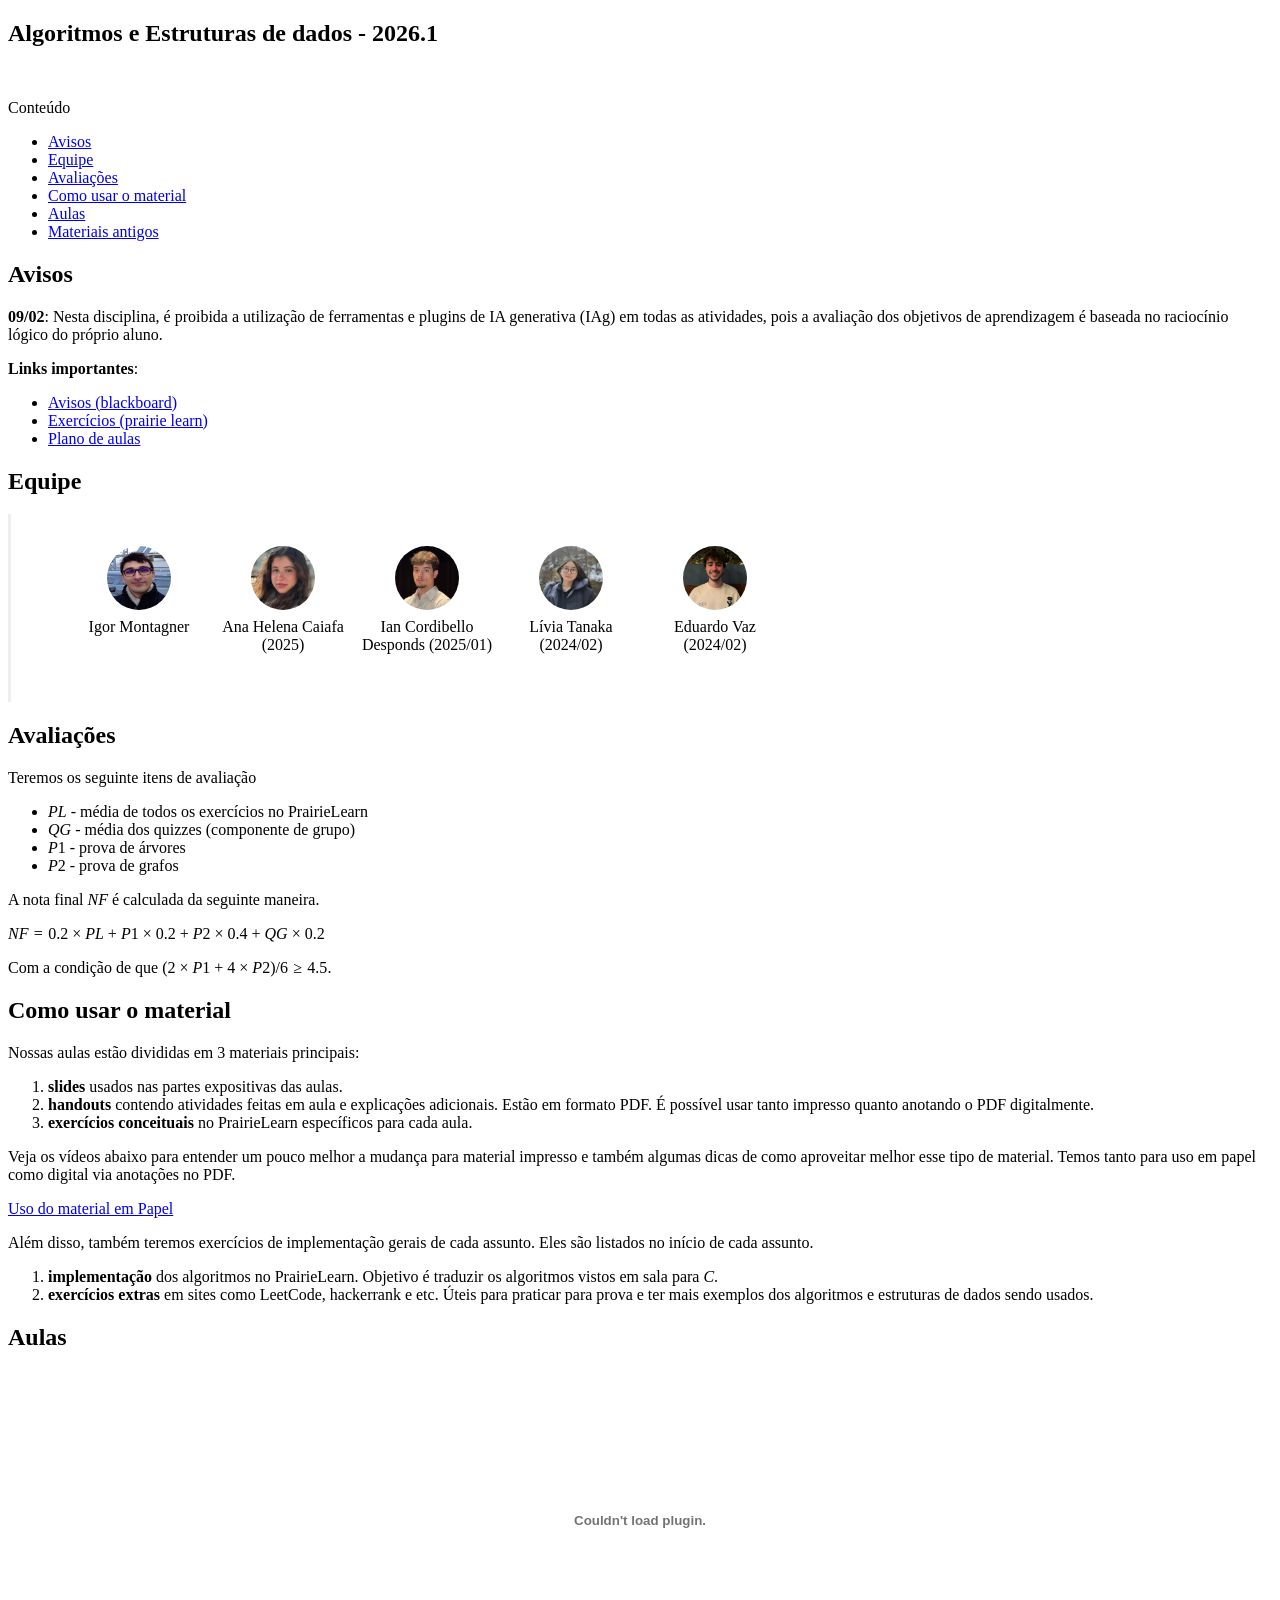
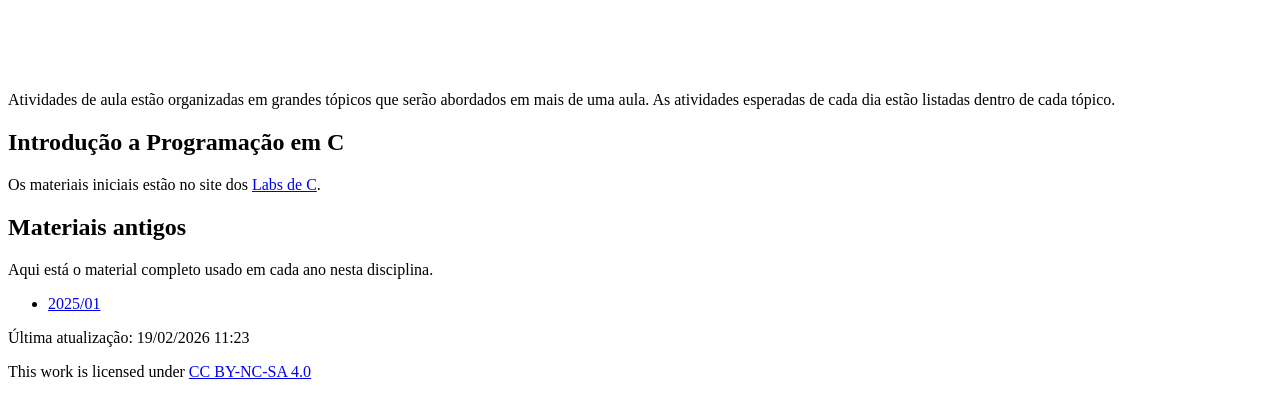
==== commit 7c26e5af: "atualização 2026 parte 2" ====
--- a/docs/index.html
+++ b/docs/index.html
@@ -216,7 +216,7 @@
 <section class="footer">
   <div class="container is-max-tablet">
 
-    <p class="block">Última atualização: 09/02/2026 10:58</p>
+    <p class="block">Última atualização: 19/02/2026 11:23</p>
 
     <p xmlns:cc="http://creativecommons.org/ns#" >This work is licensed under <a href="https://creativecommons.org/licenses/by-nc-sa/4.0/?ref=chooser-v1" target="_blank" rel="license noopener noreferrer" style="display:inline-block;">CC BY-NC-SA 4.0<img style="height:22px!important;margin-left:3px;vertical-align:text-bottom;" src="https://mirrors.creativecommons.org/presskit/icons/cc.svg?ref=chooser-v1" alt=""><img style="height:22px!important;margin-left:3px;vertical-align:text-bottom;" src="https://mirrors.creativecommons.org/presskit/icons/by.svg?ref=chooser-v1" alt=""><img style="height:22px!important;margin-left:3px;vertical-align:text-bottom;" src="https://mirrors.creativecommons.org/presskit/icons/nc.svg?ref=chooser-v1" alt=""><img style="height:22px!important;margin-left:3px;vertical-align:text-bottom;" src="https://mirrors.creativecommons.org/presskit/icons/sa.svg?ref=chooser-v1" alt=""></a></p>
 
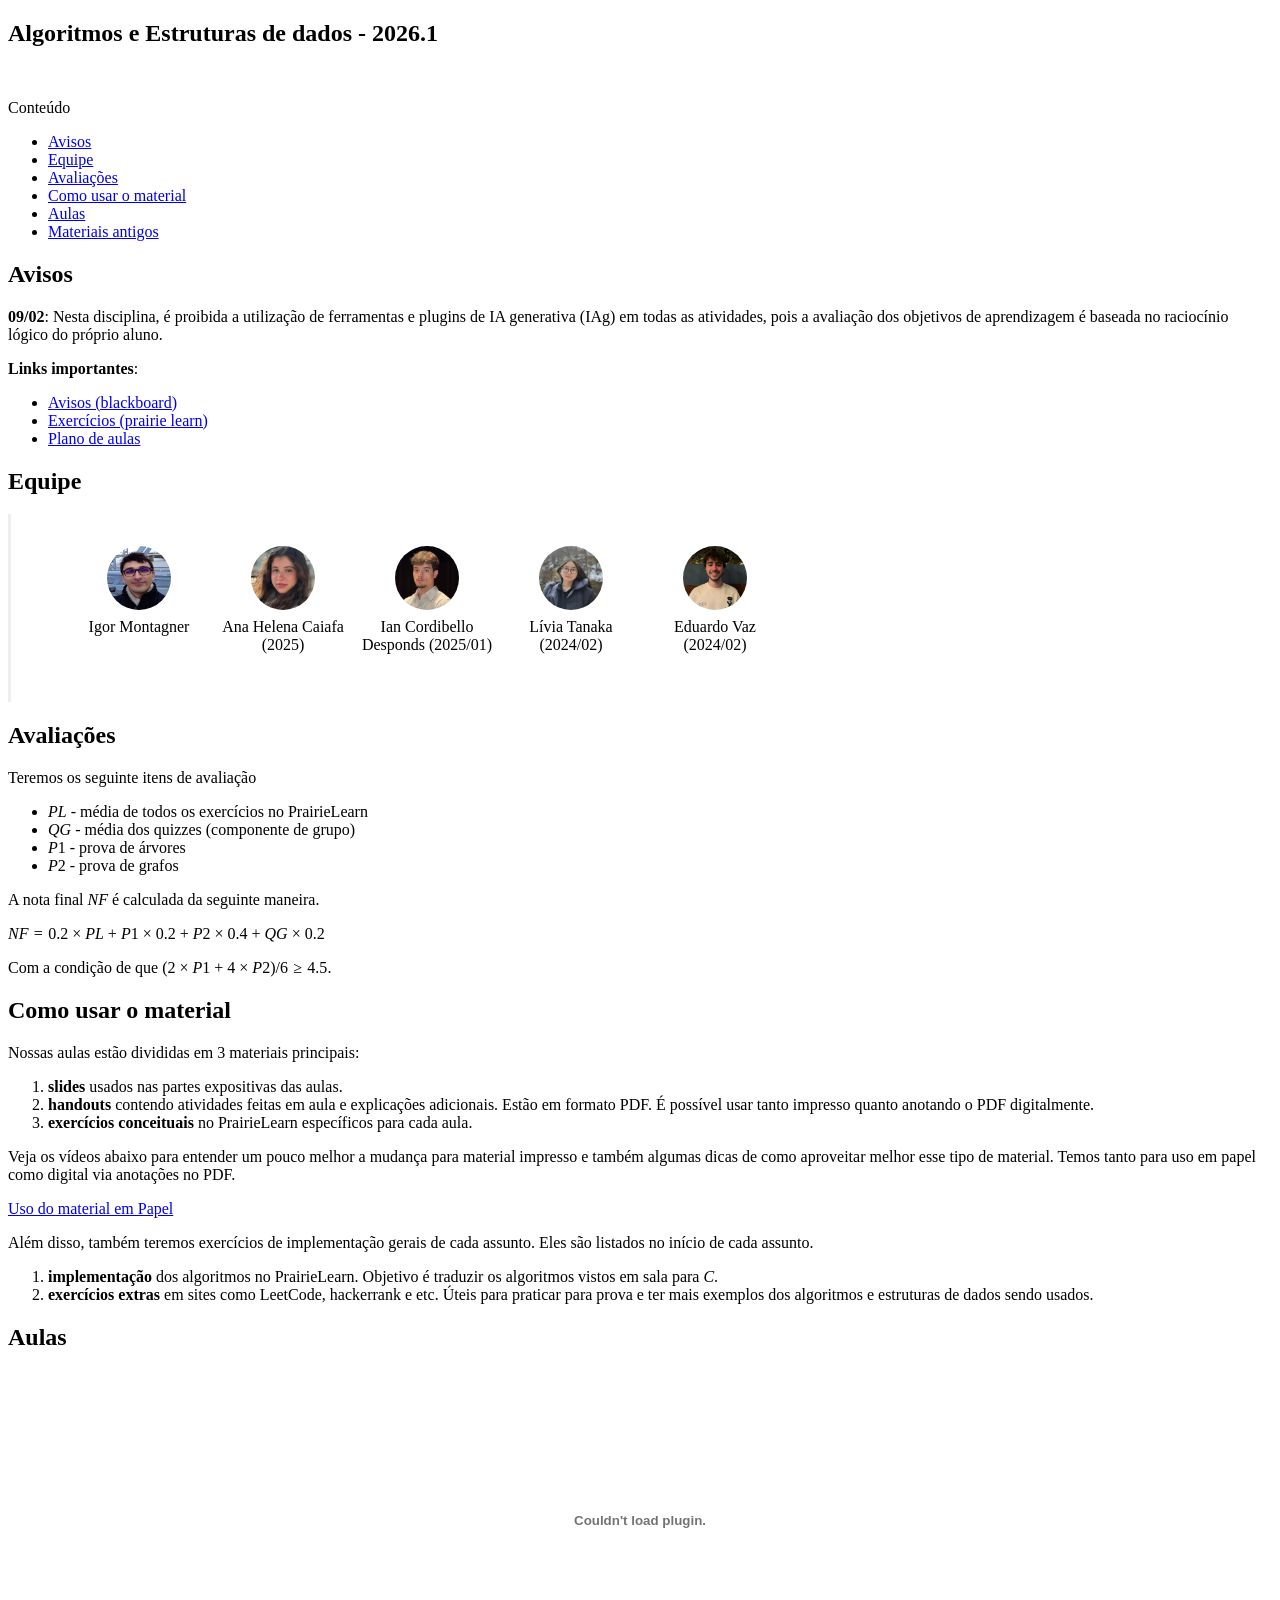
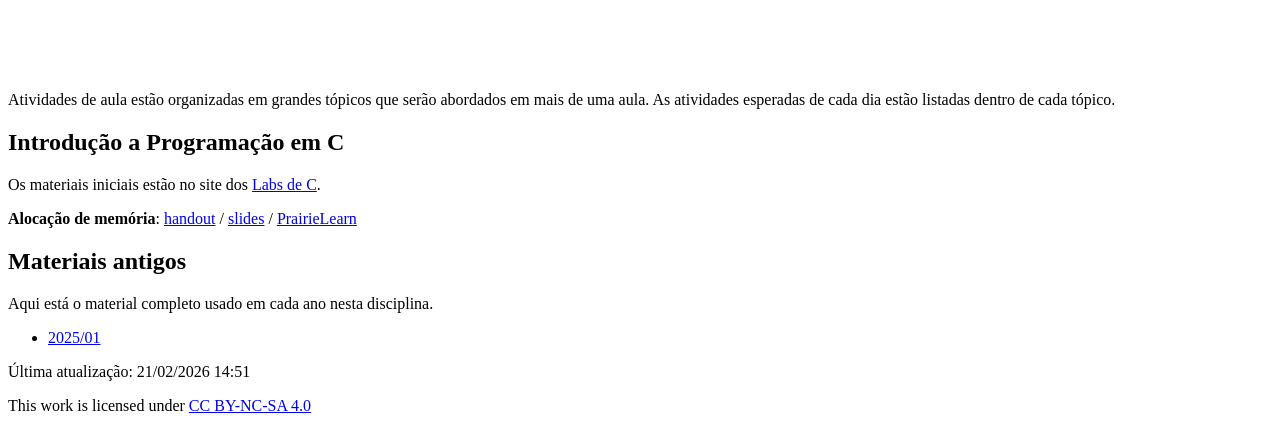
==== commit 685e4433: "plano de aulas + link malloc" ====
--- a/docs/index.html
+++ b/docs/index.html
@@ -52,7 +52,9 @@
           <li><a
           href="https://insper.blackboard.com/ultra/courses/_52846_1/announcements">Avisos
           (blackboard)</a></li>
-          <li><a href="#">Exercícios (prairie learn)</a></li>
+          <li><a
+          href="https://us.prairielearn.com/pl/course_instance/211219">Exercícios
+          (prairie learn)</a></li>
           <li><a href="./plano-de-aulas.xlsx">Plano de aulas</a></li>
           </ul>
           <h1 id="equipe">Equipe</h1>
@@ -129,9 +131,10 @@
           Programação em C</h2>
           <p>Os materiais iniciais estão no site dos <a
           href="https://insper.github.io/Labs-de-C">Labs de C</a>.</p>
-          <!-- **Alocação de memória**: [handout](01-c/handout.pdf) / [slides](01-c/slides.pdf) / [PrairieLearn][pl-malloc] -->
-          <!---->
-          <!-- [pl-malloc]: https://us.prairielearn.com/pl/course_instance/188746/assessment/2569803 -->
+          <p><strong>Alocação de memória</strong>: <a
+          href="01-c/handout.pdf">handout</a> / <a
+          href="01-c/slides.pdf">slides</a> / <a
+          href="https://us.prairielearn.com/pl/course_instance/211219/assessment/2651609">PrairieLearn</a></p>
           <!---->
           <!-- ## Árvores Binárias de Busca -->
           <!---->
@@ -216,7 +219,7 @@
 <section class="footer">
   <div class="container is-max-tablet">
 
-    <p class="block">Última atualização: 19/02/2026 11:23</p>
+    <p class="block">Última atualização: 21/02/2026 14:51</p>
 
     <p xmlns:cc="http://creativecommons.org/ns#" >This work is licensed under <a href="https://creativecommons.org/licenses/by-nc-sa/4.0/?ref=chooser-v1" target="_blank" rel="license noopener noreferrer" style="display:inline-block;">CC BY-NC-SA 4.0<img style="height:22px!important;margin-left:3px;vertical-align:text-bottom;" src="https://mirrors.creativecommons.org/presskit/icons/cc.svg?ref=chooser-v1" alt=""><img style="height:22px!important;margin-left:3px;vertical-align:text-bottom;" src="https://mirrors.creativecommons.org/presskit/icons/by.svg?ref=chooser-v1" alt=""><img style="height:22px!important;margin-left:3px;vertical-align:text-bottom;" src="https://mirrors.creativecommons.org/presskit/icons/nc.svg?ref=chooser-v1" alt=""><img style="height:22px!important;margin-left:3px;vertical-align:text-bottom;" src="https://mirrors.creativecommons.org/presskit/icons/sa.svg?ref=chooser-v1" alt=""></a></p>
 
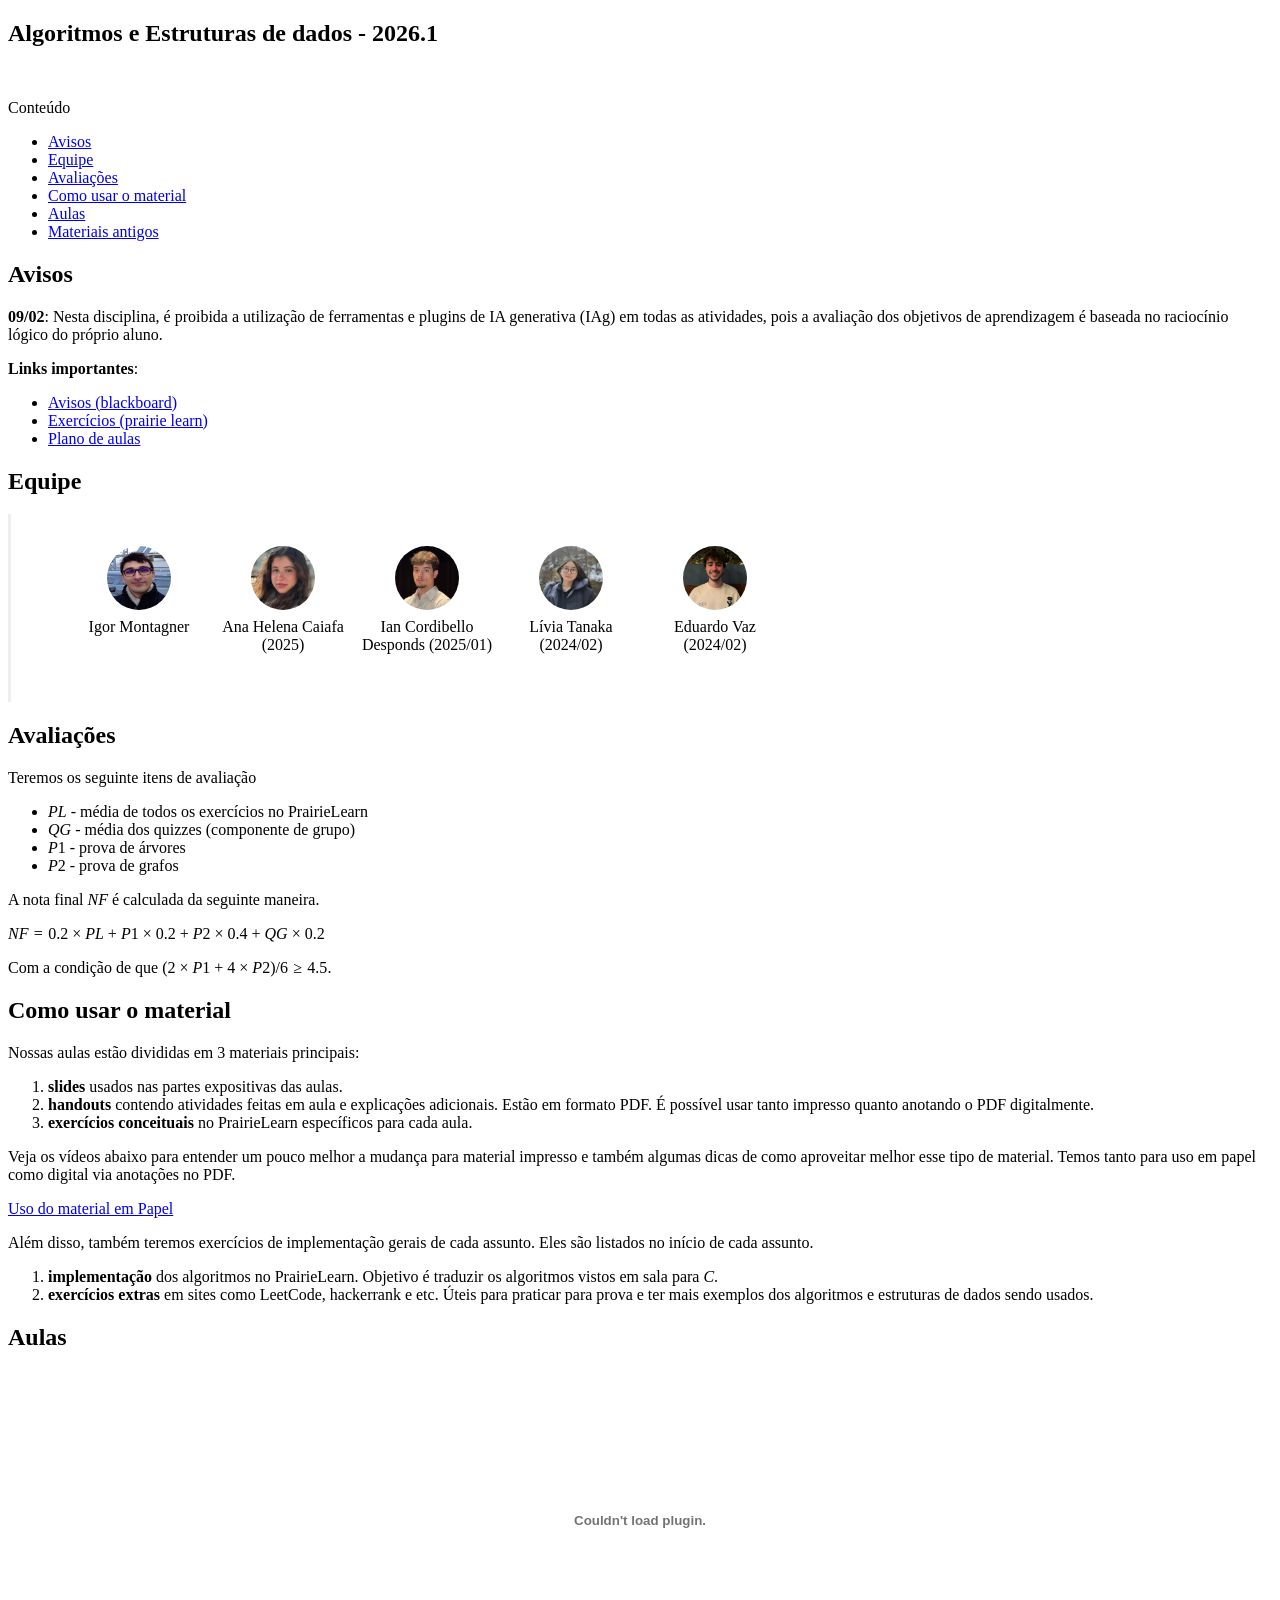
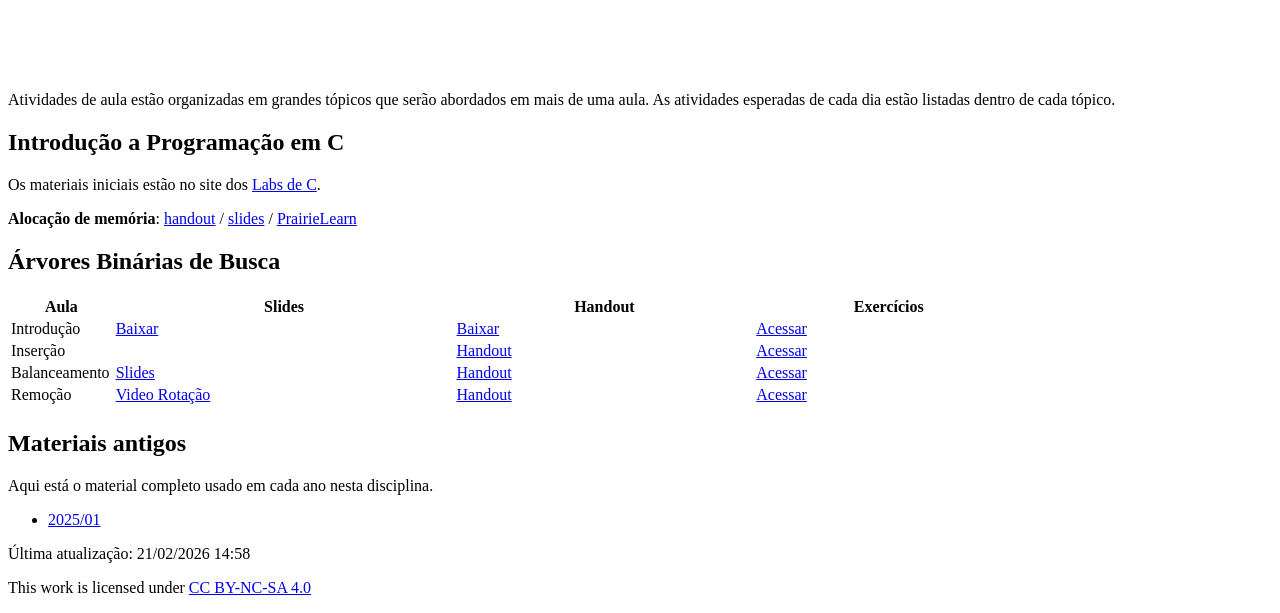
==== commit e25038c7: "aulas de árvores online" ====
--- a/docs/index.html
+++ b/docs/index.html
@@ -135,22 +135,61 @@
           href="01-c/handout.pdf">handout</a> / <a
           href="01-c/slides.pdf">slides</a> / <a
           href="https://us.prairielearn.com/pl/course_instance/211219/assessment/2651609">PrairieLearn</a></p>
-          <!---->
-          <!-- ## Árvores Binárias de Busca -->
-          <!---->
-          <!-- | Aula          | Slides                                        | Handout                                  | Exercícios                          | -->
-          <!-- |---------------|-----------------------------------------------|------------------------------------------|-------------------------------------| -->
-          <!-- | Introdução    | [Baixar](02-abb-intro/slides-intro.pdf)       | [Baixar](02-abb-intro/handout-intro.pdf) | [Acessar][exercicios-intro-abb]     | -->
-          <!-- | Inserção      |                                               | [Handout](03-abb-insere/handout.pdf)     | [Acessar][exercicios-insere-abb]    | -->
-          <!-- | Balanceamento | [Slides](04-abb-balance/slides.pdf)           | [Handout](04-abb-balance/handout.pdf)    | [Acessar][exercicios-balanceia-abb] | -->
-          <!-- | Remoção       | [Video Rotação](https://youtu.be/YzSuUj54Mo0) | [Handout](05-abb-remove/handout.pdf)     | [Acessar][exercicios-remove-abb]    | -->
-          <!-- |               |                                               |                                          |                                     | -->
-          <!---->
-          <!-- [exercicios-intro-abb]: https://us.prairielearn.com/pl/course_instance/188746/assessment/2569795 -->
-          <!-- [exercicios-insere-abb]: https://us.prairielearn.com/pl/course_instance/188746/assessment/2569794 -->
-          <!-- [exercicios-balanceia-abb]: https://us.prairielearn.com/pl/course_instance/188746/assessment/2569793 -->
-          <!-- [exercicios-remove-abb]: https://us.prairielearn.com/pl/course_instance/188746/assessment/2569796 -->
-          <!---->
+          <h2 id="árvores-binárias-de-busca">Árvores Binárias de
+          Busca</h2>
+          <table>
+          <colgroup>
+          <col style="width: 10%" />
+          <col style="width: 33%" />
+          <col style="width: 29%" />
+          <col style="width: 26%" />
+          </colgroup>
+          <thead>
+          <tr>
+          <th>Aula</th>
+          <th>Slides</th>
+          <th>Handout</th>
+          <th>Exercícios</th>
+          </tr>
+          </thead>
+          <tbody>
+          <tr>
+          <td>Introdução</td>
+          <td><a href="02-abb-intro/slides-intro.pdf">Baixar</a></td>
+          <td><a href="02-abb-intro/handout-intro.pdf">Baixar</a></td>
+          <td><a
+          href="https://us.prairielearn.com/pl/course_instance/211219/assessment/2651602">Acessar</a></td>
+          </tr>
+          <tr>
+          <td>Inserção</td>
+          <td></td>
+          <td><a href="03-abb-insere/handout.pdf">Handout</a></td>
+          <td><a
+          href="https://us.prairielearn.com/pl/course_instance/211219/assessment/2651601">Acessar</a></td>
+          </tr>
+          <tr>
+          <td>Balanceamento</td>
+          <td><a href="04-abb-balance/slides.pdf">Slides</a></td>
+          <td><a href="04-abb-balance/handout.pdf">Handout</a></td>
+          <td><a
+          href="https://us.prairielearn.com/pl/course_instance/211219/assessment/2651600">Acessar</a></td>
+          </tr>
+          <tr>
+          <td>Remoção</td>
+          <td><a href="https://youtu.be/YzSuUj54Mo0">Video
+          Rotação</a></td>
+          <td><a href="05-abb-remove/handout.pdf">Handout</a></td>
+          <td><a
+          href="https://us.prairielearn.com/pl/course_instance/211219/assessment/2651603">Acessar</a></td>
+          </tr>
+          <tr>
+          <td></td>
+          <td></td>
+          <td></td>
+          <td></td>
+          </tr>
+          </tbody>
+          </table>
           <!---->
           <!-- ### Exercícios extras -->
           <!---->
@@ -159,7 +198,6 @@
           <!-- 1. (**BÁSICO**)[Soma de caminho até folha](https://leetcode.com/problems/path-sum/) -->
           <!-- 2. (**BÁSICO**)[Soma K](https://leetcode.com/problems/two-sum-iv-input-is-a-bst/) -->
           <!-- 3. (**BÁSICO**)[Altura mínima](https://leetcode.com/problems/minimum-depth-of-binary-tree/) -->
-          <!-- 4. (**BÁSICO**)[Visitando em pré-ordem](https://www.hackerrank.com/contests/2014-icpc-north-central-regional-north-america-practice/challenges/preorder-traversals) -->
           <!-- 5. (**MÉDIO**)[Convertendo array ordenado em árvore](https://leetcode.com/problems/convert-sorted-array-to-binary-search-tree/) -->
           <!---->
           <!---->
@@ -219,7 +257,7 @@
 <section class="footer">
   <div class="container is-max-tablet">
 
-    <p class="block">Última atualização: 21/02/2026 14:51</p>
+    <p class="block">Última atualização: 21/02/2026 14:58</p>
 
     <p xmlns:cc="http://creativecommons.org/ns#" >This work is licensed under <a href="https://creativecommons.org/licenses/by-nc-sa/4.0/?ref=chooser-v1" target="_blank" rel="license noopener noreferrer" style="display:inline-block;">CC BY-NC-SA 4.0<img style="height:22px!important;margin-left:3px;vertical-align:text-bottom;" src="https://mirrors.creativecommons.org/presskit/icons/cc.svg?ref=chooser-v1" alt=""><img style="height:22px!important;margin-left:3px;vertical-align:text-bottom;" src="https://mirrors.creativecommons.org/presskit/icons/by.svg?ref=chooser-v1" alt=""><img style="height:22px!important;margin-left:3px;vertical-align:text-bottom;" src="https://mirrors.creativecommons.org/presskit/icons/nc.svg?ref=chooser-v1" alt=""><img style="height:22px!important;margin-left:3px;vertical-align:text-bottom;" src="https://mirrors.creativecommons.org/presskit/icons/sa.svg?ref=chooser-v1" alt=""></a></p>
 
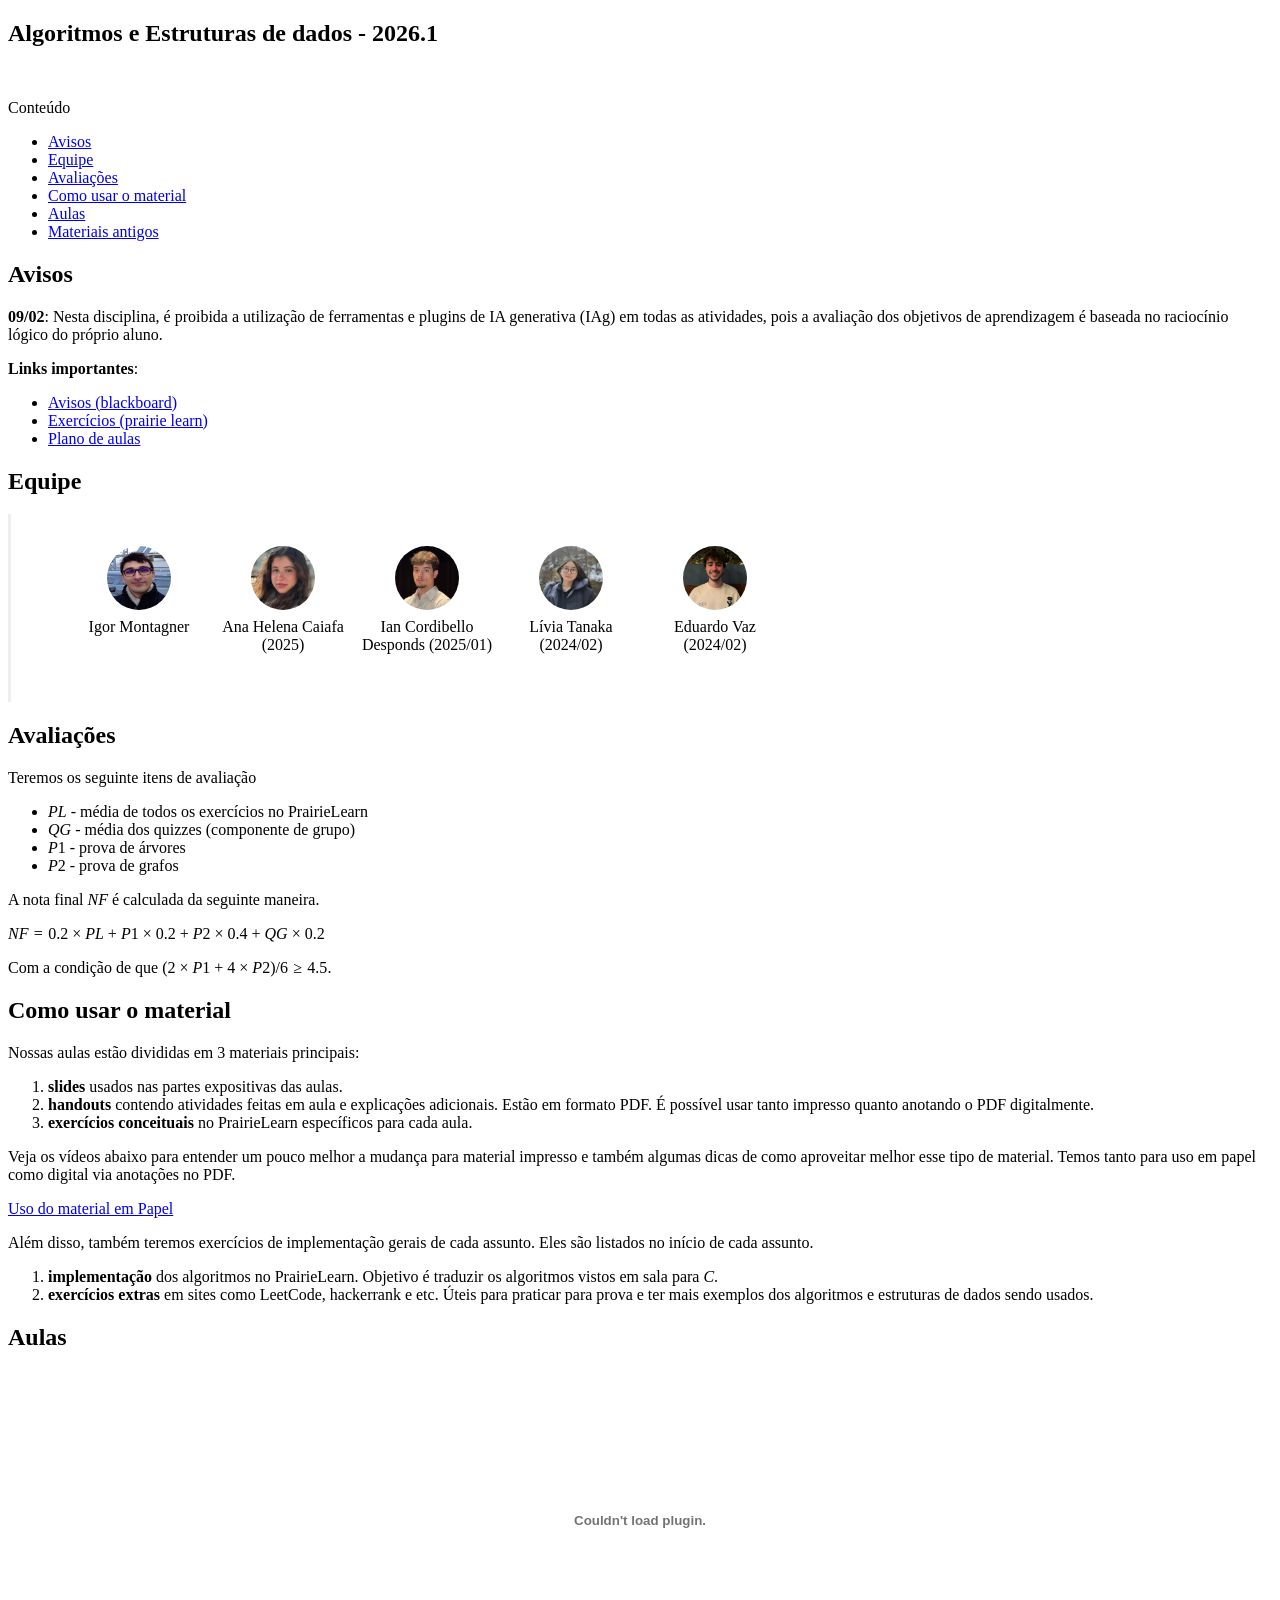
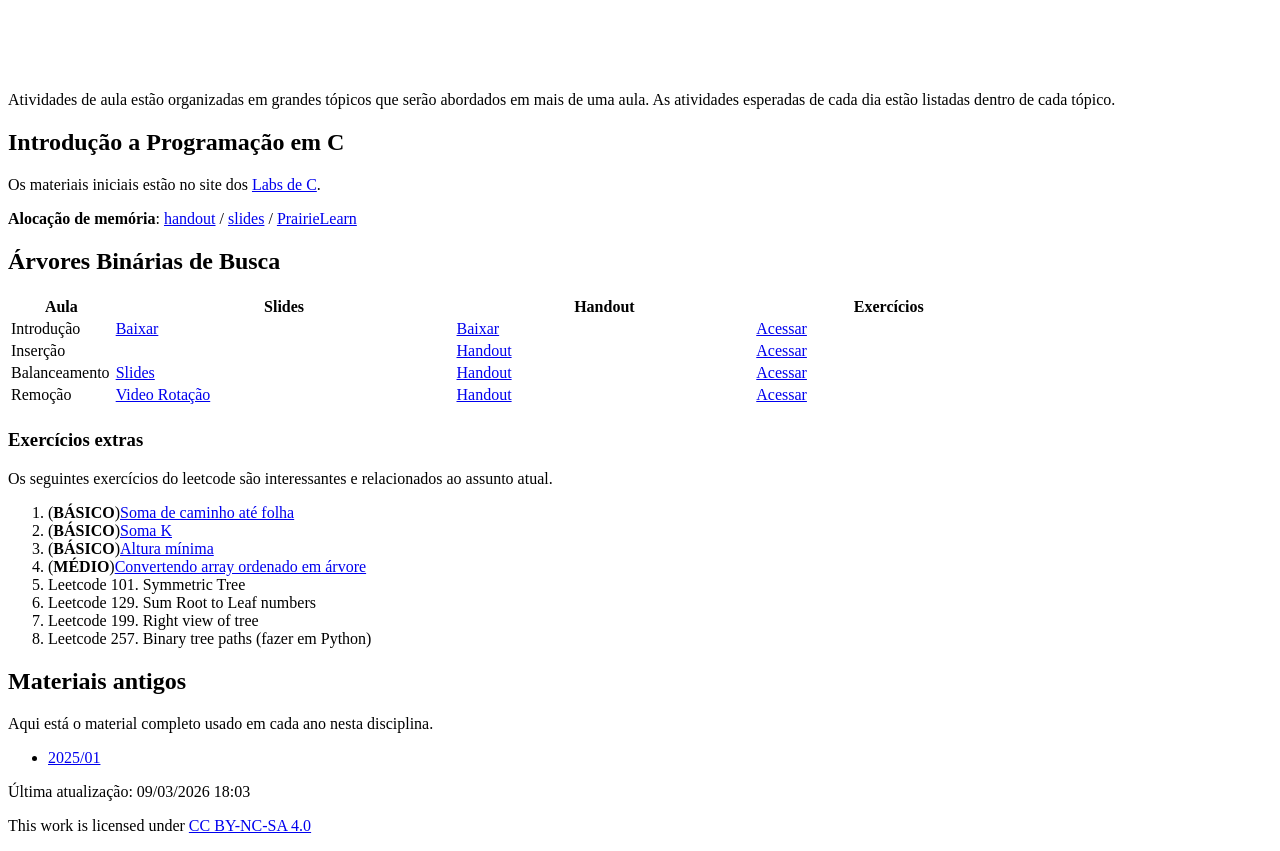
==== commit 0aa2edab: "Mais exercícios legais" ====
--- a/docs/index.html
+++ b/docs/index.html
@@ -190,17 +190,27 @@
           </tr>
           </tbody>
           </table>
-          <!---->
-          <!-- ### Exercícios extras -->
-          <!---->
-          <!-- Os seguintes exercícios do leetcode são interessantes e relacionados ao assunto atual. -->
-          <!---->
-          <!-- 1. (**BÁSICO**)[Soma de caminho até folha](https://leetcode.com/problems/path-sum/) -->
-          <!-- 2. (**BÁSICO**)[Soma K](https://leetcode.com/problems/two-sum-iv-input-is-a-bst/) -->
-          <!-- 3. (**BÁSICO**)[Altura mínima](https://leetcode.com/problems/minimum-depth-of-binary-tree/) -->
-          <!-- 5. (**MÉDIO**)[Convertendo array ordenado em árvore](https://leetcode.com/problems/convert-sorted-array-to-binary-search-tree/) -->
-          <!---->
-          <!---->
+          <h3 id="exercícios-extras">Exercícios extras</h3>
+          <p>Os seguintes exercícios do leetcode são interessantes e
+          relacionados ao assunto atual.</p>
+          <ol type="1">
+          <li>(<strong>BÁSICO</strong>)<a
+          href="https://leetcode.com/problems/path-sum/">Soma de caminho
+          até folha</a></li>
+          <li>(<strong>BÁSICO</strong>)<a
+          href="https://leetcode.com/problems/two-sum-iv-input-is-a-bst/">Soma
+          K</a></li>
+          <li>(<strong>BÁSICO</strong>)<a
+          href="https://leetcode.com/problems/minimum-depth-of-binary-tree/">Altura
+          mínima</a></li>
+          <li>(<strong>MÉDIO</strong>)<a
+          href="https://leetcode.com/problems/convert-sorted-array-to-binary-search-tree/">Convertendo
+          array ordenado em árvore</a></li>
+          <li>Leetcode 101. Symmetric Tree</li>
+          <li>Leetcode 129. Sum Root to Leaf numbers</li>
+          <li>Leetcode 199. Right view of tree</li>
+          <li>Leetcode 257. Binary tree paths (fazer em Python)</li>
+          </ol>
           <!-- ## Grafos -->
           <!---->
           <!---->
@@ -257,7 +267,7 @@
 <section class="footer">
   <div class="container is-max-tablet">
 
-    <p class="block">Última atualização: 21/02/2026 14:58</p>
+    <p class="block">Última atualização: 09/03/2026 18:03</p>
 
     <p xmlns:cc="http://creativecommons.org/ns#" >This work is licensed under <a href="https://creativecommons.org/licenses/by-nc-sa/4.0/?ref=chooser-v1" target="_blank" rel="license noopener noreferrer" style="display:inline-block;">CC BY-NC-SA 4.0<img style="height:22px!important;margin-left:3px;vertical-align:text-bottom;" src="https://mirrors.creativecommons.org/presskit/icons/cc.svg?ref=chooser-v1" alt=""><img style="height:22px!important;margin-left:3px;vertical-align:text-bottom;" src="https://mirrors.creativecommons.org/presskit/icons/by.svg?ref=chooser-v1" alt=""><img style="height:22px!important;margin-left:3px;vertical-align:text-bottom;" src="https://mirrors.creativecommons.org/presskit/icons/nc.svg?ref=chooser-v1" alt=""><img style="height:22px!important;margin-left:3px;vertical-align:text-bottom;" src="https://mirrors.creativecommons.org/presskit/icons/sa.svg?ref=chooser-v1" alt=""></a></p>
 
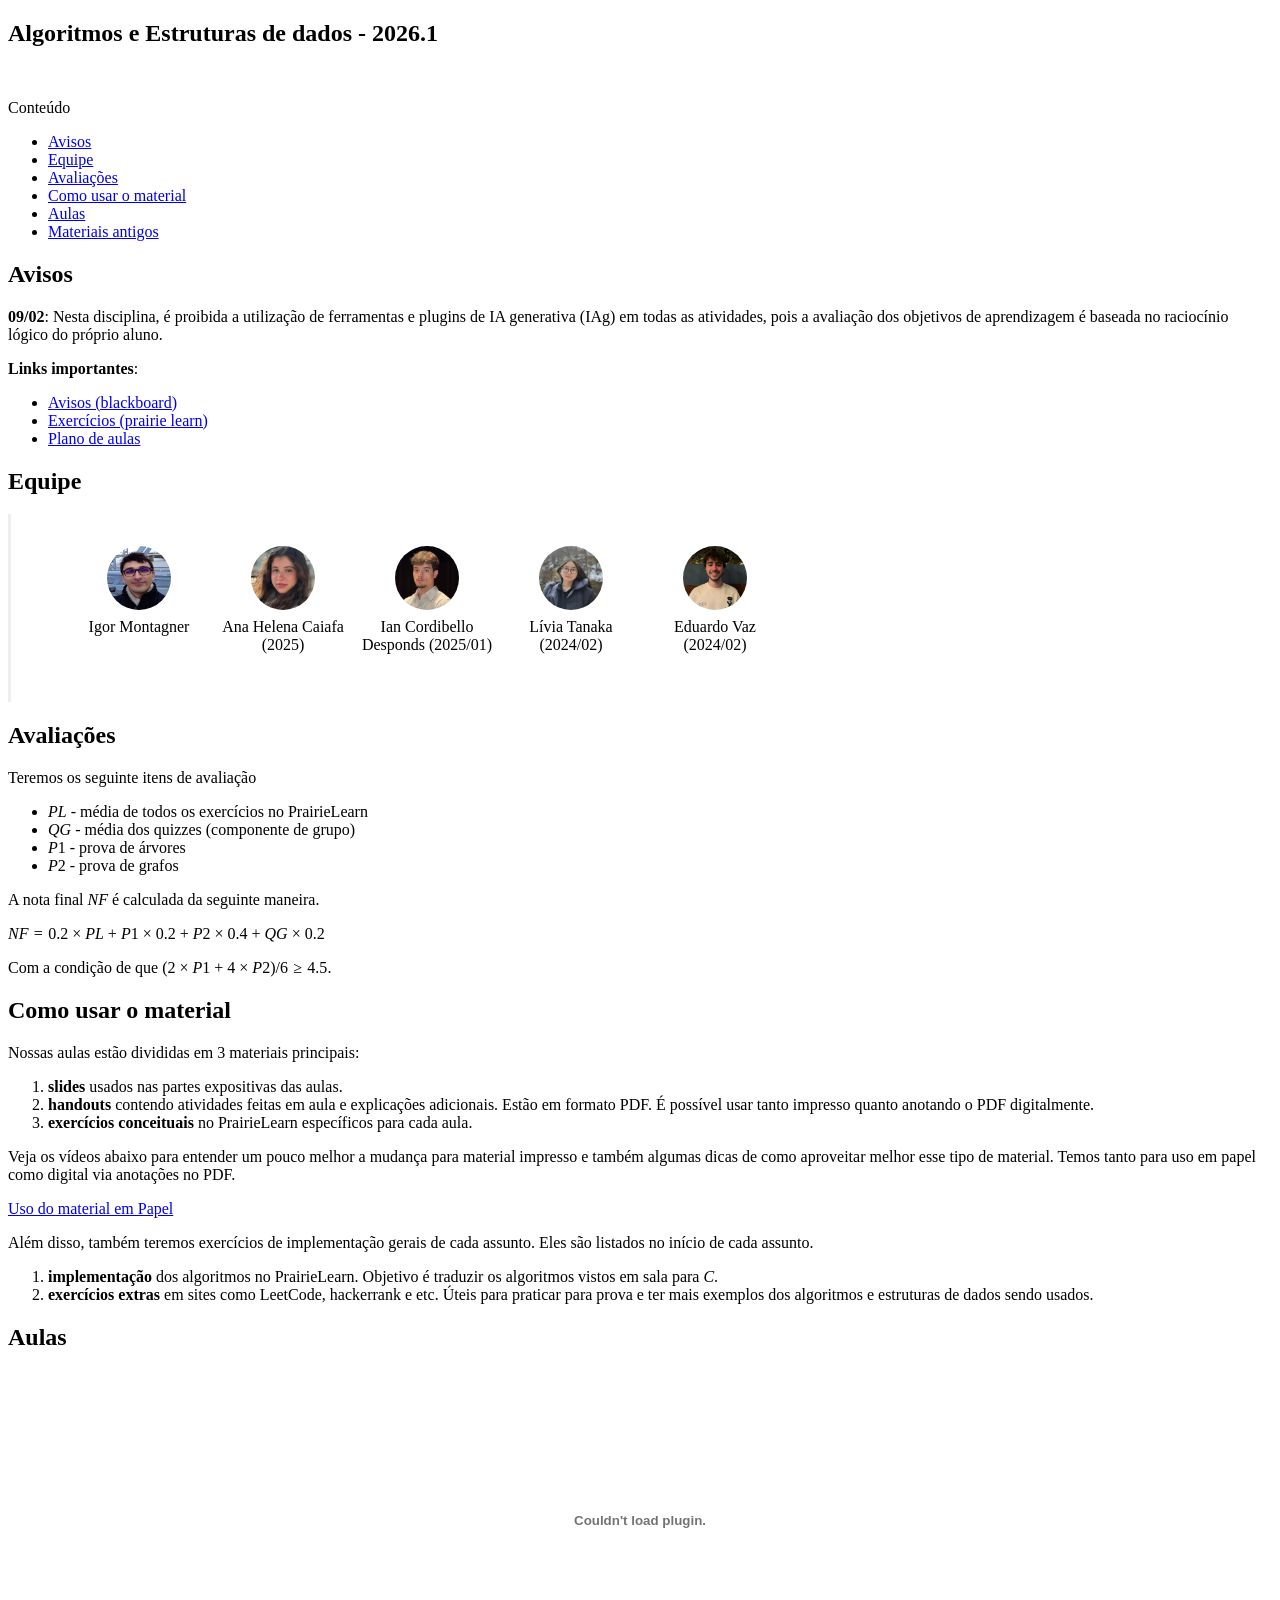
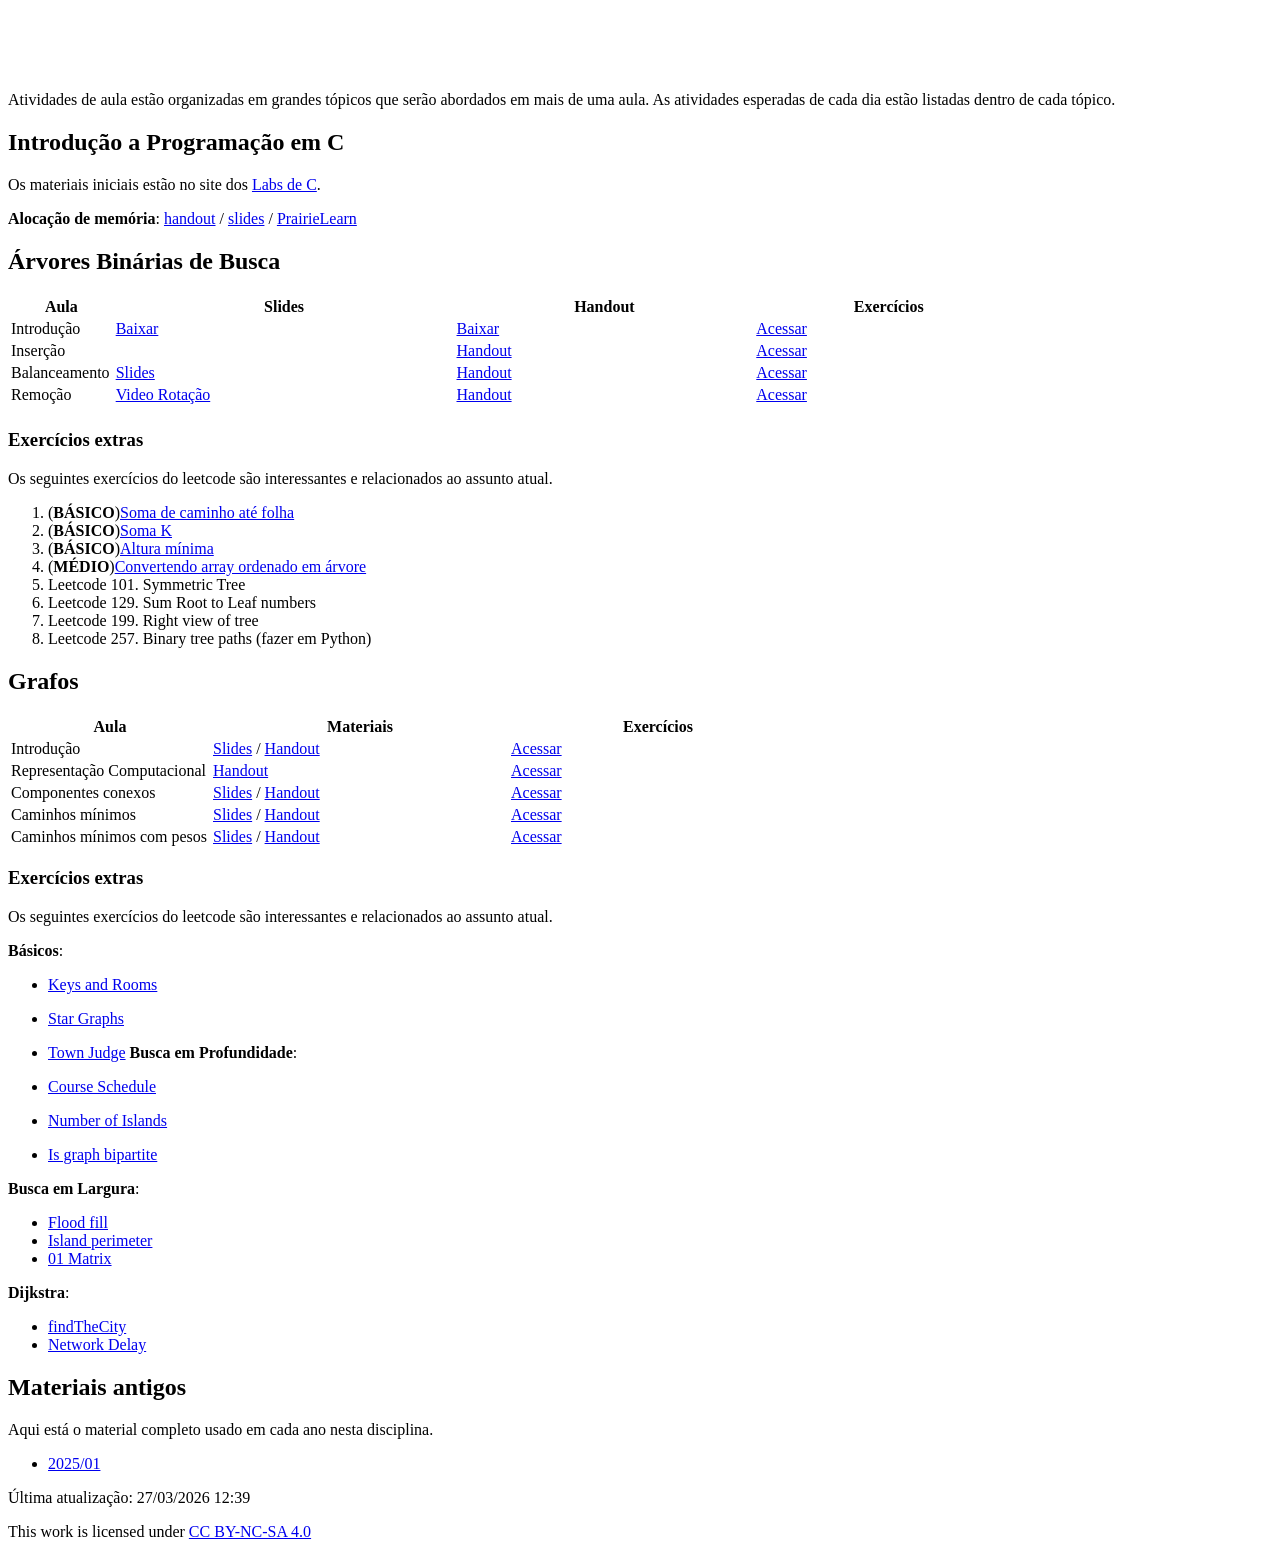
==== commit a02f08c5: "aulas da parte final do semestre" ====
--- a/docs/index.html
+++ b/docs/index.html
@@ -211,49 +211,102 @@
           <li>Leetcode 199. Right view of tree</li>
           <li>Leetcode 257. Binary tree paths (fazer em Python)</li>
           </ol>
-          <!-- ## Grafos -->
-          <!---->
-          <!---->
-          <!-- | Aula                                | Materiais                                                                         | Exercícios                                             | -->
-          <!-- | --                                  | ---                                                                               | ---                                                    | -->
-          <!-- | Introdução                          | [Slides](06-grafos-intro/slides.pdf) / [Handout](06-grafos-intro/handout.pdf)     | [Acessar][exercicios-grafos-basicos]                   | -->
-          <!-- | Representação Computacional         | [Handout](06-grafos-intro/handout-repr-computacional.pdf)                         | [Acessar][exercicios-grafos-repr]                      | -->
-          <!-- | Componentes conexos                 | [Slides](07-dfs/slides.pdf) / [Handout](07-dfs/handout.pdf)                       | [Acessar][exercicios-grafos-dfs]                       | -->
-          <!-- | Caminhos mínimos                    | [Slides](08-bfs/slides.pdf) / [Handout](08-bfs/handout.pdf)                       |[Acessar][exercicios-grafos-bfs]                        | -->
-          <!-- | Caminhos mínimos com pesos          | [Slides](09-dijkstra/slides.pdf) / [Handout](09-dijkstra/handout.pdf)             |[Acessar][exercicios-grafos-dijkstra]                   | -->
-          <!---->
-          <!-- [exercicios-grafos-basicos]: https://us.prairielearn.com/pl/course_instance/188746/assessment/2569799 -->
-          <!-- [exercicios-grafos-repr]: https://us.prairielearn.com/pl/course_instance/188746/assessment/2592464 -->
-          <!-- [exercicios-grafos-dfs]: https://us.prairielearn.com/pl/course_instance/188746/assessment/2569801 -->
-          <!-- [exercicios-grafos-bfs]: https://us.prairielearn.com/pl/course_instance/188746/assessment/2569800 -->
-          <!-- [exercicios-grafos-dijkstra]: https://us.prairielearn.com/pl/course_instance/188746/assessment/2569802 -->
-          <!---->
-          <!-- ### Exercícios extras -->
-          <!---->
-          <!-- Os seguintes exercícios do leetcode são interessantes e relacionados ao assunto atual. -->
-          <!---->
-          <!-- **Básicos**: -->
-          <!---->
-          <!-- - [Keys and Rooms](https://leetcode.com/problems/keys-and-rooms/) -->
-          <!-- - [Star Graphs](https://leetcode.com/problems/find-center-of-star-graph/) -->
-          <!-- - [Town Judge](https://leetcode.com/problems/find-the-town-judge/) -->
-          <!-- **Busca em Profundidade**: -->
-          <!---->
-          <!-- - [Course Schedule](https://leetcode.com/problems/course-schedule/description/) -->
-          <!-- - [Number of Islands](https://leetcode.com/problems/number-of-islands/description/) -->
-          <!-- - [Is graph bipartite](https://leetcode.com/problems/is-graph-bipartite/description/) -->
-          <!---->
-          <!-- **Busca em Largura**: -->
-          <!---->
-          <!-- - [Flood fill](https://leetcode.com/problems/flood-fill/description/) -->
-          <!-- - [Island perimeter](https://leetcode.com/problems/island-perimeter/description/) -->
-          <!-- - [01 Matrix](https://leetcode.com/problems/01-matrix/description/) -->
-          <!---->
-          <!-- **Dijkstra**: -->
-          <!---->
-          <!-- - [findTheCity](https://leetcode.com/problems/find-the-city-with-the-smallest-number-of-neighbors-at-a-threshold-distance/description/) -->
-          <!-- - [Network Delay](https://leetcode.com/problems/network-delay-time/description/) -->
-          <!---->
+          <h2 id="grafos">Grafos</h2>
+          <table>
+          <colgroup>
+          <col style="width: 25%" />
+          <col style="width: 37%" />
+          <col style="width: 37%" />
+          </colgroup>
+          <thead>
+          <tr>
+          <th>Aula</th>
+          <th>Materiais</th>
+          <th>Exercícios</th>
+          </tr>
+          </thead>
+          <tbody>
+          <tr>
+          <td>Introdução</td>
+          <td><a href="06-grafos-intro/slides.pdf">Slides</a> / <a
+          href="06-grafos-intro/handout.pdf">Handout</a></td>
+          <td><a
+          href="https://us.prairielearn.com/pl/course_instance/211219/assessment/2651605">Acessar</a></td>
+          </tr>
+          <tr>
+          <td>Representação Computacional</td>
+          <td><a
+          href="06-grafos-intro/handout-repr-computacional.pdf">Handout</a></td>
+          <td><a
+          href="https://us.prairielearn.com/pl/course_instance/211219/assessment/2651604">Acessar</a></td>
+          </tr>
+          <tr>
+          <td>Componentes conexos</td>
+          <td><a href="07-dfs/slides.pdf">Slides</a> / <a
+          href="07-dfs/handout.pdf">Handout</a></td>
+          <td><a
+          href="https://us.prairielearn.com/pl/course_instance/211219/assessment/2651607">Acessar</a></td>
+          </tr>
+          <tr>
+          <td>Caminhos mínimos</td>
+          <td><a href="08-bfs/slides.pdf">Slides</a> / <a
+          href="08-bfs/handout.pdf">Handout</a></td>
+          <td><a
+          href="https://us.prairielearn.com/pl/course_instance/211219/assessment/2651606">Acessar</a></td>
+          </tr>
+          <tr>
+          <td>Caminhos mínimos com pesos</td>
+          <td><a href="09-dijkstra/slides.pdf">Slides</a> / <a
+          href="09-dijkstra/handout.pdf">Handout</a></td>
+          <td><a
+          href="https://us.prairielearn.com/pl/course_instance/211219/assessment/2651608">Acessar</a></td>
+          </tr>
+          </tbody>
+          </table>
+          <h3 id="exercícios-extras-1">Exercícios extras</h3>
+          <p>Os seguintes exercícios do leetcode são interessantes e
+          relacionados ao assunto atual.</p>
+          <p><strong>Básicos</strong>:</p>
+          <ul>
+          <li><p><a
+          href="https://leetcode.com/problems/keys-and-rooms/">Keys and
+          Rooms</a></p></li>
+          <li><p><a
+          href="https://leetcode.com/problems/find-center-of-star-graph/">Star
+          Graphs</a></p></li>
+          <li><p><a
+          href="https://leetcode.com/problems/find-the-town-judge/">Town
+          Judge</a> <strong>Busca em Profundidade</strong>:</p></li>
+          <li><p><a
+          href="https://leetcode.com/problems/course-schedule/description/">Course
+          Schedule</a></p></li>
+          <li><p><a
+          href="https://leetcode.com/problems/number-of-islands/description/">Number
+          of Islands</a></p></li>
+          <li><p><a
+          href="https://leetcode.com/problems/is-graph-bipartite/description/">Is
+          graph bipartite</a></p></li>
+          </ul>
+          <p><strong>Busca em Largura</strong>:</p>
+          <ul>
+          <li><a
+          href="https://leetcode.com/problems/flood-fill/description/">Flood
+          fill</a></li>
+          <li><a
+          href="https://leetcode.com/problems/island-perimeter/description/">Island
+          perimeter</a></li>
+          <li><a
+          href="https://leetcode.com/problems/01-matrix/description/">01
+          Matrix</a></li>
+          </ul>
+          <p><strong>Dijkstra</strong>:</p>
+          <ul>
+          <li><a
+          href="https://leetcode.com/problems/find-the-city-with-the-smallest-number-of-neighbors-at-a-threshold-distance/description/">findTheCity</a></li>
+          <li><a
+          href="https://leetcode.com/problems/network-delay-time/description/">Network
+          Delay</a></li>
+          </ul>
           <h1 id="materiais-antigos">Materiais antigos</h1>
           <p>Aqui está o material completo usado em cada ano nesta
           disciplina.</p>
@@ -267,7 +320,7 @@
 <section class="footer">
   <div class="container is-max-tablet">
 
-    <p class="block">Última atualização: 09/03/2026 18:03</p>
+    <p class="block">Última atualização: 27/03/2026 12:39</p>
 
     <p xmlns:cc="http://creativecommons.org/ns#" >This work is licensed under <a href="https://creativecommons.org/licenses/by-nc-sa/4.0/?ref=chooser-v1" target="_blank" rel="license noopener noreferrer" style="display:inline-block;">CC BY-NC-SA 4.0<img style="height:22px!important;margin-left:3px;vertical-align:text-bottom;" src="https://mirrors.creativecommons.org/presskit/icons/cc.svg?ref=chooser-v1" alt=""><img style="height:22px!important;margin-left:3px;vertical-align:text-bottom;" src="https://mirrors.creativecommons.org/presskit/icons/by.svg?ref=chooser-v1" alt=""><img style="height:22px!important;margin-left:3px;vertical-align:text-bottom;" src="https://mirrors.creativecommons.org/presskit/icons/nc.svg?ref=chooser-v1" alt=""><img style="height:22px!important;margin-left:3px;vertical-align:text-bottom;" src="https://mirrors.creativecommons.org/presskit/icons/sa.svg?ref=chooser-v1" alt=""></a></p>
 
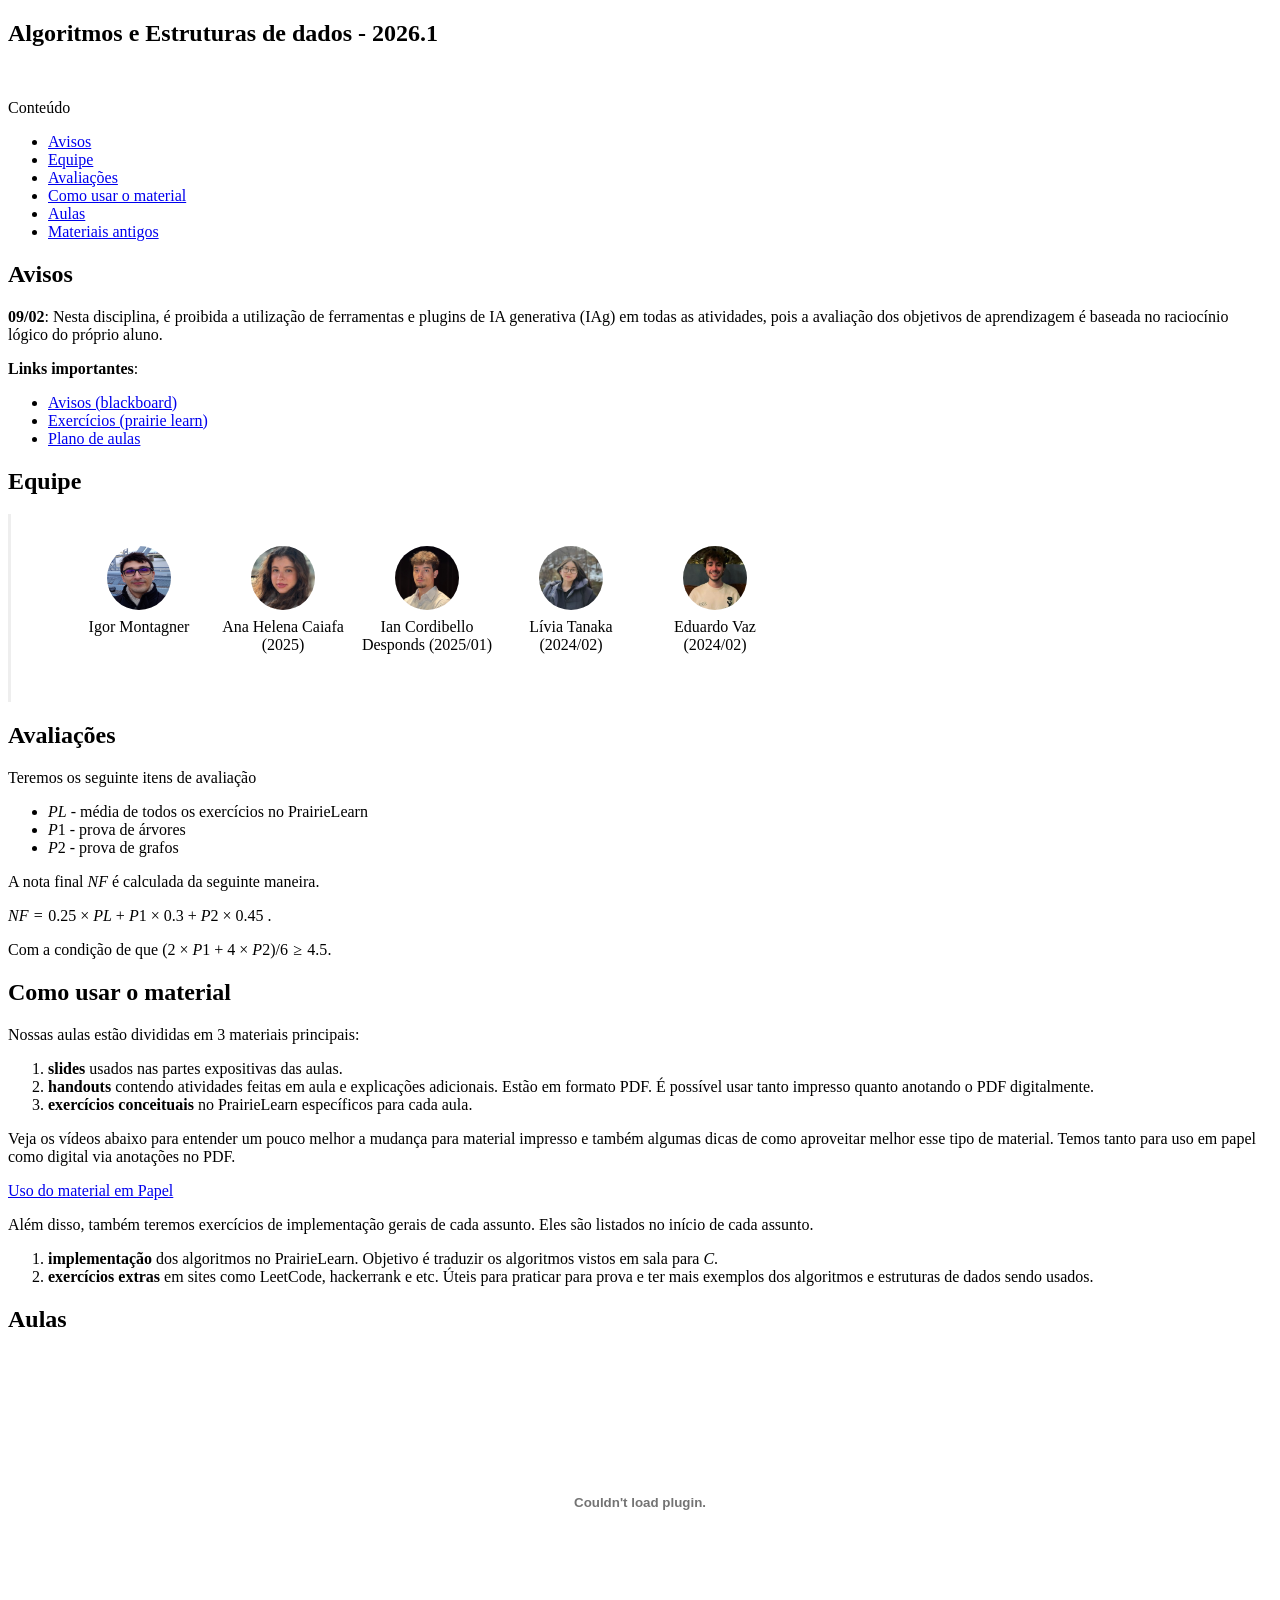
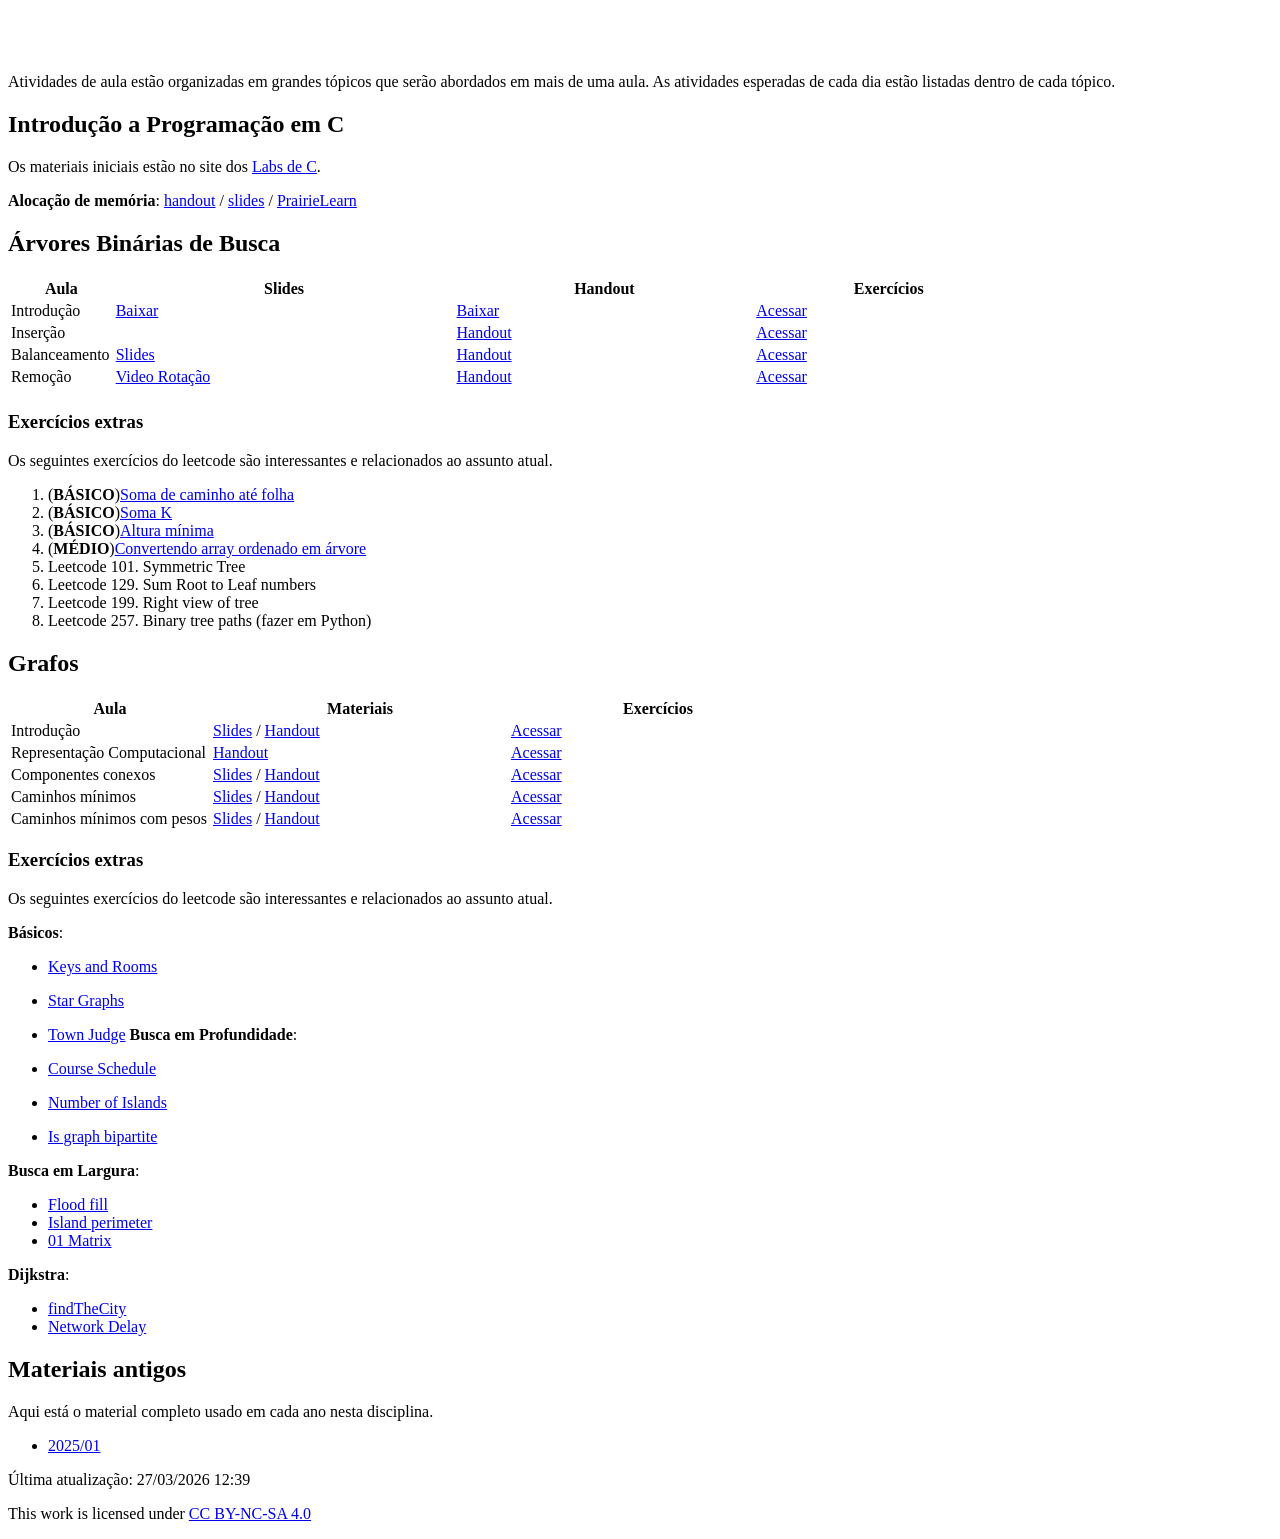
==== commit 934be670: "atualizanota" ====
--- a/docs/index.html
+++ b/docs/index.html
@@ -74,8 +74,6 @@
           <ul>
           <li><span class="math inline"><em>P</em><em>L</em></span> -
           média de todos os exercícios no PrairieLearn</li>
-          <li><span class="math inline"><em>Q</em><em>G</em></span> -
-          média dos quizzes (componente de grupo)</li>
           <li><span class="math inline"><em>P</em>1</span> - prova de
           árvores</li>
           <li><span class="math inline"><em>P</em>2</span> - prova de
@@ -85,7 +83,7 @@
           class="math inline"><em>N</em><em>F</em></span> é calculada da
           seguinte maneira.</p>
           <p><span
-          class="math display"><em>N</em><em>F</em> = 0.2 × <em>P</em><em>L</em> + <em>P</em>1 × 0.2 + <em>P</em>2 × 0.4 + <em>Q</em><em>G</em> × 0.2</span></p>
+			     class="math display"><em>N</em><em>F</em> = 0.25 × <em>P</em><em>L</em> + <em>P</em>1 × 0.3 + <em>P</em>2 × 0.45 </span>. </p>
           <p>Com a condição de que <span
           class="math inline">(2 × <em>P</em>1 + 4 × <em>P</em>2)/6 ≥ 4.5</span>.</p>
           <h1 id="como-usar-o-material">Como usar o material</h1>
